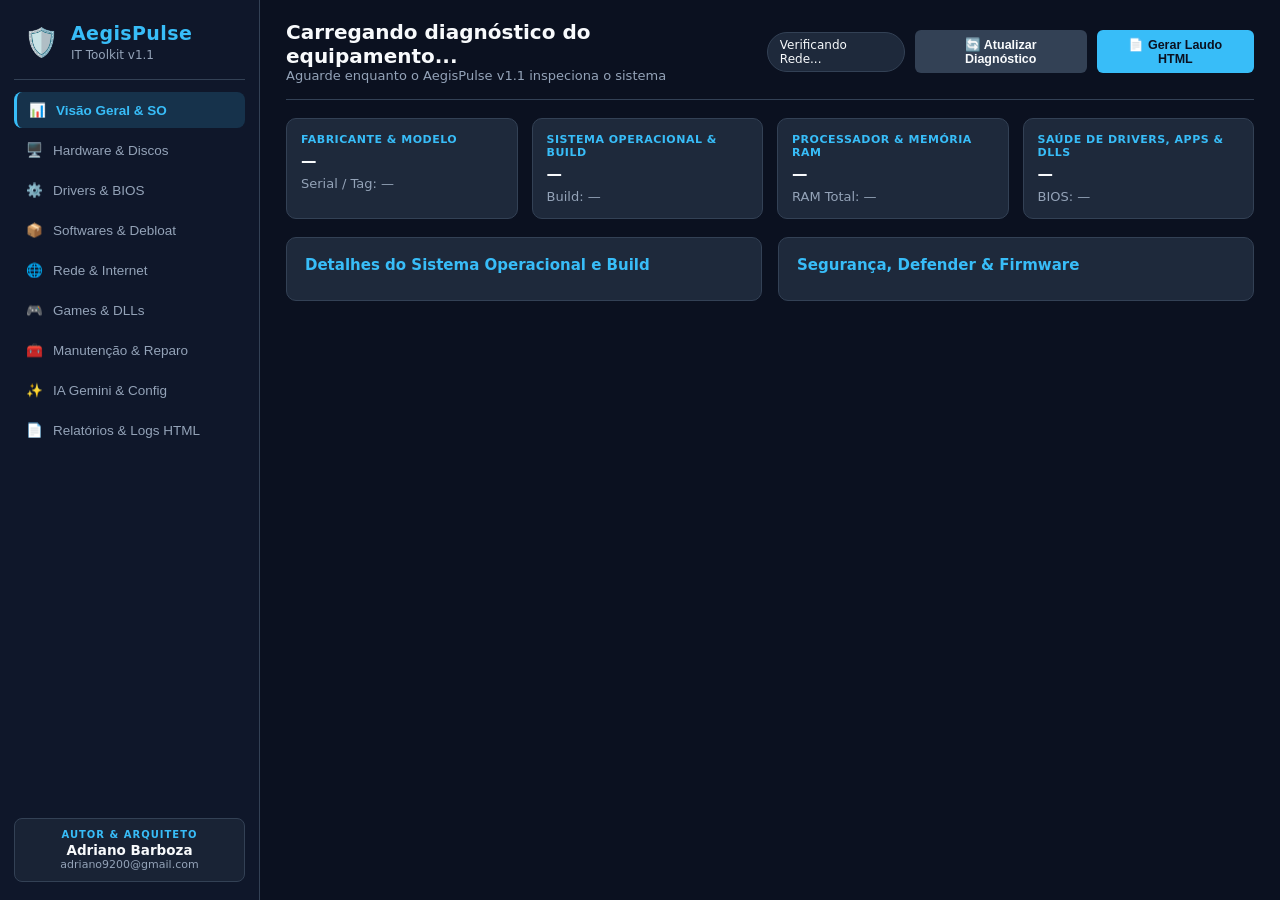
==== frontend/index.html @ 034c8990 "feat: lancamento v1.1.0 com modulos Rede/DNS/WiFi, Debloat/Uninstaller, Games/DLLs e tradutor JEDEC " ====
<!DOCTYPE html>
<!--
================================================================================
PROJETO: AegisPulse IT Toolkit — Diagnostic, Maintenance & AI Suite
ARQUIVO: frontend/index.html
AUTOR:   Adriano Barboza (adriano9200@gmail.com)
VERSÃO:  1.1.0
================================================================================
-->
<html lang="pt-BR">
<head>
    <meta charset="UTF-8">
    <meta name="viewport" content="width=device-width, initial-scale=1.0">
    <title>AegisPulse IT Toolkit v1.1 — Por Adriano Barboza</title>
    <link rel="stylesheet" href="styles.css">
</head>
<body>
    <!-- MODAL DE BLOQUEIO DO OPERADOR -->
    <div id="authModal" class="modal-overlay hidden">
        <div class="modal-card">
            <div class="modal-badge">ACESSO RESTRITO AO OPERADOR</div>
            <h2>AegisPulse IT Toolkit v1.1</h2>
            <p class="modal-sub">Desenvolvido por <strong>Adriano Barboza</strong></p>
            <p class="modal-desc">
                Este software é protegido contra uso não autorizado. Insira sua Chave/PIN de Operador para liberar o console de diagnóstico e manutenção.
            </p>
            <div class="input-group">
                <input type="password" id="pinInput" placeholder="Digite o PIN do Técnico (Padrão: admin123)" autocomplete="off">
                <button class="btn primary" id="btnUnlock">Desbloquear Console</button>
            </div>
            <p id="authError" class="error-text hidden">PIN incorreto. Acesso negado.</p>
        </div>
    </div>

    <div class="app-layout">
        <!-- BARRA LATERAL -->
        <aside class="sidebar">
            <div class="brand">
                <div class="brand-icon">🛡️</div>
                <div>
                    <h1>AegisPulse</h1>
                    <span>IT Toolkit v1.1</span>
                </div>
            </div>

            <nav class="nav-menu">
                <button class="nav-item active" data-tab="tab-dashboard">
                    <span>📊</span> Visão Geral & SO
                </button>
                <button class="nav-item" data-tab="tab-hardware">
                    <span>🖥️</span> Hardware & Discos
                </button>
                <button class="nav-item" data-tab="tab-drivers">
                    <span>⚙️</span> Drivers & BIOS
                </button>
                <button class="nav-item" data-tab="tab-software">
                    <span>📦</span> Softwares & Debloat
                </button>
                <button class="nav-item" data-tab="tab-network">
                    <span>🌐</span> Rede & Internet
                </button>
                <button class="nav-item" data-tab="tab-gaming">
                    <span>🎮</span> Games & DLLs
                </button>
                <button class="nav-item" data-tab="tab-maintenance">
                    <span>🧰</span> Manutenção & Reparo
                </button>
                <button class="nav-item" data-tab="tab-gemini">
                    <span>✨</span> IA Gemini & Config
                </button>
                <button class="nav-item" data-tab="tab-logs">
                    <span>📄</span> Relatórios & Logs HTML
                </button>
            </nav>

            <div class="author-box">
                <div class="author-label">AUTOR & ARQUITETO</div>
                <div class="author-name">Adriano Barboza</div>
                <div class="author-mail">adriano9200@gmail.com</div>
            </div>
        </aside>

        <!-- ÁREA PRINCIPAL -->
        <main class="main-content">
            <header class="topbar">
                <div>
                    <h2 id="machineTitle">Carregando diagnóstico do equipamento...</h2>
                    <p id="machineSubtitle" class="muted">Aguarde enquanto o AegisPulse v1.1 inspeciona o sistema</p>
                </div>
                <div class="topbar-actions">
                    <span id="netBadge" class="status-pill">Verificando Rede...</span>
                    <button class="btn secondary" id="btnRescan">🔄 Atualizar Diagnóstico</button>
                    <button class="btn primary" id="btnExportHtml">📄 Gerar Laudo HTML</button>
                </div>
            </header>

            <div id="statusToast" class="toast hidden"></div>

            <!-- ABA 1: VISÃO GERAL & SO -->
            <section id="tab-dashboard" class="tab-panel active">
                <div class="kpi-grid">
                    <div class="kpi-card">
                        <span class="kpi-label">FABRICANTE & MODELO</span>
                        <strong id="kpiModel">—</strong>
                        <small id="kpiSerial" class="muted">Serial / Tag: —</small>
                    </div>
                    <div class="kpi-card">
                        <span class="kpi-label">SISTEMA OPERACIONAL & BUILD</span>
                        <strong id="kpiOS">—</strong>
                        <small id="kpiBuild" class="muted">Build: —</small>
                    </div>
                    <div class="kpi-card">
                        <span class="kpi-label">PROCESSADOR & MEMÓRIA RAM</span>
                        <strong id="kpiCpu">—</strong>
                        <small id="kpiRam" class="muted">RAM Total: —</small>
                    </div>
                    <div class="kpi-card">
                        <span class="kpi-label">SAÚDE DE DRIVERS, APPS & DLLS</span>
                        <strong id="kpiAlerts">—</strong>
                        <small id="kpiBiosStatus" class="muted">BIOS: —</small>
                    </div>
                </div>

                <div class="two-col">
                    <div class="panel-card">
                        <h3>Detalhes do Sistema Operacional e Build</h3>
                        <div id="osDetailsList" class="kv-list"></div>
                    </div>
                    <div class="panel-card">
                        <h3>Segurança, Defender & Firmware</h3>
                        <div id="securityDetailsList" class="kv-list"></div>
                    </div>
                </div>
            </section>

            <!-- ABA 2: HARDWARE & DISCOS -->
            <section id="tab-hardware" class="tab-panel">
                <div class="two-col">
                    <div class="panel-card">
                        <h3>Placa-Mãe, Processador e Placa de Vídeo (GPU)</h3>
                        <div id="hwCoreList" class="kv-list"></div>
                    </div>
                    <div class="panel-card">
                        <h3>Módulos de Memória RAM Instalados (Decodificador JEDEC Ativo)</h3>
                        <table class="data-table">
                            <thead>
                                <tr><th>Slot</th><th>Fabricante Real</th><th>Part Number</th><th>Capacidade</th><th>Velocidade</th></tr>
                            </thead>
                            <tbody id="ramTableBody"></tbody>
                        </table>
                    </div>
                </div>

                <div class="panel-card" style="margin-top:16px;">
                    <h3>Unidades Físicas (SMART) e Partições Lógicas</h3>
                    <table class="data-table">
                        <thead>
                            <tr><th>Unidade / Modelo</th><th>Tipo / Interface</th><th>Capacidade</th><th>Livre</th><th>Uso / Saúde SMART</th></tr>
                        </thead>
                        <tbody id="diskTableBody"></tbody>
                    </table>
                </div>
            </section>

            <!-- ABA 3: DRIVERS & BIOS -->
            <section id="tab-drivers" class="tab-panel">
                <div class="panel-card" style="margin-bottom:16px;">
                    <div class="flex-between">
                        <div>
                            <h3>Diagnóstico de BIOS / UEFI e Atualização de Drivers</h3>
                            <p class="muted">Distingue drivers nativos do Windows (2006) de drivers antigos reais e lista atualizações do Windows Update em tabela.</p>
                        </div>
                        <div class="btn-row">
                            <a id="btnVendorSupport" href="#" target="_blank" class="btn secondary">🌐 Página Oficial do Fabricante (BIOS/Drivers)</a>
                            <button class="btn secondary" id="btnScanWuDrivers">🔍 Buscar Drivers no Windows Update</button>
                            <button class="btn primary" id="btnInstallWuDrivers">⚡ Instalar Drivers via Windows Update</button>
                        </div>
                    </div>
                    <div id="biosSummaryBox" class="kv-grid" style="margin-top:14px;"></div>
                    <div id="wuDriversResult" class="hidden" style="margin-top:14px;"></div>
                </div>

                <div class="panel-card">
                    <div class="flex-between" style="margin-bottom:12px;">
                        <h3>Inventário de Drivers Instalados</h3>
                        <input type="text" id="driverSearchInput" class="search-input" placeholder="Filtrar driver por nome, classe ou fabricante...">
                    </div>
                    <div class="table-scroll">
                        <table class="data-table">
                            <thead>
                                <tr><th>Dispositivo</th><th>Classe</th><th>Fabricante</th><th>Versão</th><th>Data</th><th>Status</th></tr>
                            </thead>
                            <tbody id="driversTableBody"></tbody>
                        </table>
                    </div>
                </div>
            </section>

            <!-- ABA 4: SOFTWARES, DESINSTALADOR & DEBLOAT -->
            <section id="tab-software" class="tab-panel">
                <div class="panel-card" style="margin-bottom:16px;">
                    <div class="flex-between">
                        <div>
                            <h3>1. Softwares Obsoletos Detectados (Integração Winget)</h3>
                            <p class="muted">Compare a versão instalada com a versão oficial mais recente e atualize em 1 clique.</p>
                        </div>
                        <button class="btn primary" id="btnUpgradeAllSw">🚀 Atualizar Todos os Obsoletos</button>
                    </div>
                    <table class="data-table" style="margin-top:12px;">
                        <thead>
                            <tr><th>Software</th><th>ID do Pacote</th><th>Versão Atual</th><th>Versão Nova</th><th>Ação</th></tr>
                        </thead>
                        <tbody id="outdatedSwTableBody"></tbody>
                    </table>
                </div>

                <div class="panel-card" style="margin-bottom:16px;">
                    <div class="flex-between">
                        <div>
                            <h3>2. Removedor Seguro de Bloatware (<span id="bloatwareCount">0</span> detectados)</h3>
                            <p class="muted">Apps pré-instalados do Windows (Cortana, Bing News, Solitaire, Feedback Hub, Clipchamp, etc.) que consomem recursos em segundo plano.</p>
                        </div>
                        <button class="btn danger" id="btnRemoveAllBloatware">🧹 Remover Todos os Bloatwares Detectados</button>
                    </div>
                    <table class="data-table" style="margin-top:12px;">
                        <thead>
                            <tr><th>Aplicativo Pré-Instalado (UWP)</th><th>Pacote Técnico</th><th>Descrição</th><th>Ação</th></tr>
                        </thead>
                        <tbody id="bloatwareTableBody"></tbody>
                    </table>
                </div>

                <div class="panel-card" style="margin-bottom:16px;">
                    <h3>3. Instalador Rápido — Kit Essencial Pós-Formatação (1-Clique)</h3>
                    <div id="catalogGrid" class="catalog-grid"></div>
                </div>

                <div class="panel-card">
                    <div class="flex-between" style="margin-bottom:12px;">
                        <h3>4. Inventário Completo & Desinstalador Universal (<span id="swTotalCount">0</span> programas)</h3>
                        <input type="text" id="swSearchInput" class="search-input" placeholder="Buscar programa para inspecionar ou desinstalar...">
                    </div>
                    <div class="table-scroll">
                        <table class="data-table">
                            <thead>
                                <tr><th>Nome do Programa</th><th>Versão</th><th>Fabricante</th><th>Instalação</th><th>Desinstalar</th></tr>
                            </thead>
                            <tbody id="installedSwTableBody"></tbody>
                        </table>
                    </div>
                </div>
            </section>

            <!-- ABA 5: REDE & INTERNET -->
            <section id="tab-network" class="tab-panel">
                <div class="two-col" style="margin-bottom:16px;">
                    <div class="panel-card">
                        <h3>Adaptadores de Rede Ativos (IP, MAC, Gateway e DNS)</h3>
                        <div id="netAdaptersBox"></div>
                    </div>
                    <div class="panel-card">
                        <h3>Teste de Latência (Ping) & Velocidade de Download</h3>
                        <table class="data-table">
                            <thead>
                                <tr><th>Destino</th><th>Host</th><th>Status</th><th>Latência Média</th></tr>
                            </thead>
                            <tbody id="netPingsBody"></tbody>
                        </table>
                        <div class="flex-between" style="margin-top:14px;">
                            <button class="btn primary" id="btnRunSpeedtest">🚀 Medir Velocidade de Download (Cloudflare CDN)</button>
                            <strong id="speedtestResultText" style="color:var(--accent);"></strong>
                        </div>
                    </div>
                </div>

                <div class="two-col">
                    <div class="panel-card">
                        <h3>Troca Rápida de DNS (1-Clique)</h3>
                        <p class="muted" style="margin-bottom:12px;">Aplique DNS rápidos e seguros nos adaptadores ativos e limpe o cache automaticamente.</p>
                        <div class="maint-grid">
                            <div class="maint-card">
                                <h4>⚡ Cloudflare DNS (1.1.1.1)</h4>
                                <p class="muted">Menor tempo de resposta para navegação e jogos online.</p>
                                <button class="btn primary" onclick="setDnsPreset('cloudflare')">Aplicar Cloudflare</button>
                            </div>
                            <div class="maint-card">
                                <h4>🌐 Google Public DNS (8.8.8.8)</h4>
                                <p class="muted">Alta estabilidade para escritórios e serviços corporativos.</p>
                                <button class="btn secondary" onclick="setDnsPreset('google')">Aplicar Google DNS</button>
                            </div>
                            <div class="maint-card">
                                <h4>🛡️ Cloudflare Security (1.1.1.2)</h4>
                                <p class="muted">Bloqueia domínios de Malware e Phishing automaticamente.</p>
                                <button class="btn secondary" onclick="setDnsPreset('cloudflare_security')">Aplicar DNS Seguro</button>
                            </div>
                            <div class="maint-card">
                                <h4>🔄 Restaurar DNS (DHCP)</h4>
                                <p class="muted">Volta para o DNS padrão fornecido pelo roteador/operadora.</p>
                                <button class="btn secondary" onclick="setDnsPreset('dhcp')">Restaurar Padrão</button>
                            </div>
                        </div>
                    </div>

                    <div class="panel-card">
                        <div class="flex-between" style="margin-bottom:10px;">
                            <div>
                                <h3>Recuperador de Senhas de Wi-Fi Salvas</h3>
                                <p class="muted">Exibe todas as redes Wi-Fi já conectadas neste Windows e suas senhas.</p>
                            </div>
                            <button class="btn primary" id="btnRecoverWifi">🔑 Revelar Senhas Wi-Fi</button>
                        </div>
                        <div class="table-scroll" style="max-height:240px;">
                            <table class="data-table">
                                <thead>
                                    <tr><th>Nome da Rede (SSID)</th><th>Senha Salva</th></tr>
                                </thead>
                                <tbody id="wifiPasswordsBody">
                                    <tr><td colspan="2">Clique em "Revelar Senhas Wi-Fi" para consultar os perfis WLAN do Windows.</td></tr>
                                </tbody>
                            </table>
                        </div>
                    </div>
                </div>
            </section>

            <!-- ABA 6: GAMES, RUNTIMES & DLLS -->
            <section id="tab-gaming" class="tab-panel">
                <div class="panel-card" style="margin-bottom:16px;">
                    <div class="flex-between">
                        <div>
                            <h3>Otimizador PC Gamer & Reparo Oficial de DLLs (<span id="missingDllsCount">0</span> DLLs ausentes)</h3>
                            <p class="muted">Audita DLLs em System32 (64-bit) e SysWOW64 (32-bit) e instala os pacotes oficiais Microsoft Visual C++ e DirectX sem riscos.</p>
                        </div>
                        <div class="btn-row">
                            <button class="btn primary" onclick="triggerGamingAction('repair_all_vc_directx')">🔧 Reparar Todas as DLLs (VC++ & DirectX Oficial)</button>
                            <button class="btn secondary" onclick="triggerGamingAction('ultimate_power')">⚡ Ativar Energia Desempenho Máximo</button>
                            <button class="btn secondary" onclick="triggerGamingAction('clean_shader_cache')">🧹 Limpar Cache de Shaders DirectX/GPU</button>
                        </div>
                    </div>
                </div>

                <div class="two-col">
                    <div class="panel-card">
                        <h3>Auditoria de DLLs Críticas (System32 & SysWOW64)</h3>
                        <table class="data-table">
                            <thead>
                                <tr><th>Arquivo DLL</th><th>Biblioteca</th><th>64-bit (System32)</th><th>32-bit (SysWOW64)</th><th>Ação</th></tr>
                            </thead>
                            <tbody id="dllAuditTableBody"></tbody>
                        </table>
                    </div>

                    <div class="panel-card">
                        <h3>Instalador Individual de Runtimes para Jogos (Winget)</h3>
                        <div id="gamingRuntimesGrid" class="catalog-grid"></div>
                    </div>
                </div>
            </section>

            <!-- ABA 7: MANUTENÇÃO & REPARO -->
            <section id="tab-maintenance" class="tab-panel">
                <div class="panel-card">
                    <h3>Execução de Rotinas Seguras de Manutenção e Reparo</h3>
                    <p class="muted" style="margin-bottom:16px;">
                        Todas as operações seguem o protocolo de segurança do IT Commander Supremo e atualizam o Log HTML automaticamente.
                    </p>
                    <div class="maint-grid">
                        <div class="maint-card">
                            <span class="badge ok">BAIXO RISCO</span>
                            <h4>Criar Ponto de Restauração</h4>
                            <p>Cria um ponto de restauração oficial no Windows antes de atualizar drivers ou alterar o sistema.</p>
                            <button class="btn secondary" onclick="triggerMaintenance('create_restore_point')">Criar Checkpoint</button>
                        </div>
                        <div class="maint-card">
                            <span class="badge ok">BAIXO RISCO</span>
                            <h4>Limpeza Segura de Temporários</h4>
                            <p>Remove arquivos órfãos em %TEMP% e Windows\Temp sem tocar em documentos ou senhas do cliente.</p>
                            <button class="btn primary" onclick="triggerMaintenance('clean_temp')">Executar Limpeza</button>
                        </div>
                        <div class="maint-card">
                            <span class="badge ok">BAIXO RISCO</span>
                            <h4>Verificar Integridade (DISM)</h4>
                            <p>Verifica se há corrupção na loja de componentes do Windows (DISM /CheckHealth).</p>
                            <button class="btn secondary" onclick="triggerMaintenance('check_system_health')">Verificar Imagem</button>
                        </div>
                        <div class="maint-card">
                            <span class="badge warn">RISCO MODERADO</span>
                            <h4>Reparo Completo de Rede e DNS</h4>
                            <p>Executa Flush DNS, Reset de catálogo Winsock e Reset da pilha TCP/IP para corrigir falhas de navegação.</p>
                            <button class="btn secondary" onclick="triggerMaintenance('reset_network')">Reparar Rede</button>
                        </div>
                    </div>
                    <pre id="maintOutputBox" class="terminal-box">Selecione uma rotina acima para visualizar o log de execução aqui...</pre>
                </div>
            </section>

            <!-- ABA 8: IA GEMINI & CONFIG -->
            <section id="tab-gemini" class="tab-panel">
                <div class="two-col">
                    <div class="panel-card">
                        <h3>Assistente Inteligente Google Gemini (Online)</h3>
                        <p class="muted" style="margin-bottom:12px;">
                            Quando conectado à internet, o Gemini analisa todo o diagnóstico desta máquina e gera um parecer N3 para você e uma explicação simples para o seu cliente.
                        </p>
                        <textarea id="geminiPromptInput" rows="3" placeholder="Opcional: faça uma pergunta específica sobre este computador (ou deixe em branco para gerar o Diagnóstico Completo + Laudo para o Cliente)..."></textarea>
                        <div style="margin-top:10px;">
                            <button class="btn primary" id="btnAskGemini">✨ Analisar Computador com Gemini AI</button>
                        </div>
                        <pre id="geminiOutputBox" class="terminal-box" style="min-height:240px;margin-top:14px;">Clique em "Analisar Computador com Gemini AI" para gerar o parecer inteligente...</pre>
                    </div>

                    <div class="panel-card">
                        <h3>Configurações do Operador & Segurança</h3>
                        <p class="muted" style="margin-bottom:12px;">
                            Suas chaves ficam salvas apenas no arquivo local <code>config.json</code> (ignorado pelo Git para nunca vazar no GitHub).
                        </p>
                        <label class="field-label">Google Gemini API Key</label>
                        <input type="password" id="cfgGeminiKey" class="full-input" placeholder="AIzaSy...">

                        <label class="field-label" style="margin-top:12px;">Alterar PIN/Senha de Operador (Adriano Barboza)</label>
                        <input type="password" id="cfgNewPin" class="full-input" placeholder="Nova senha de desbloqueio do Toolkit">

                        <button class="btn primary" id="btnSaveConfig" style="margin-top:16px;">💾 Salvar Configurações Locais</button>
                    </div>
                </div>
            </section>

            <!-- ABA 9: RELATÓRIOS & LOGS HTML -->
            <section id="tab-logs" class="tab-panel">
                <div class="panel-card">
                    <div class="flex-between">
                        <div>
                            <h3>Logs de Auditoria da Sessão & Exportação de Laudo HTML</h3>
                            <p class="muted">Atualizado automaticamente em tempo real a cada ação executada.</p>
                        </div>
                        <button class="btn primary" onclick="exportHtmlReport()">📄 Gerar e Abrir Relatório HTML Agora</button>
                    </div>
                    <table class="data-table" style="margin-top:14px;">
                        <thead>
                            <tr><th>Horário</th><th>Operação</th><th>Resumo Técnico</th></tr>
                        </thead>
                        <tbody id="sessionLogsTableBody"></tbody>
                    </table>
                </div>
            </section>
        </main>
    </div>

    <script src="app.js"></script>
</body>
</html>
---- frontend/styles.css ----
/*
================================================================================
PROJETO: AegisPulse IT Toolkit — Design System Dark Tech
ARQUIVO: frontend/styles.css
AUTOR:   Adriano Barboza (adriano9200@gmail.com)
VERSÃO:  1.1.0
================================================================================
*/

:root {
    --bg-main: #0b1120;
    --bg-sidebar: #0f172a;
    --bg-card: #1e293b;
    --bg-hover: #334155;
    --border: #334155;
    --text-primary: #f8fafc;
    --text-muted: #94a3b8;
    --accent: #38bdf8;
    --accent-hover: #0284c7;
    --success: #10b981;
    --warning: #f59e0b;
    --danger: #ef4444;
}

* {
    box-sizing: border-box;
    margin: 0;
    padding: 0;
}

body {
    font-family: 'Segoe UI', Inter, system-ui, -apple-system, sans-serif;
    background-color: var(--bg-main);
    color: var(--text-primary);
    height: 100vh;
    overflow: hidden;
}

.hidden { display: none !important; }
.muted { color: var(--text-muted); font-size: 13px; }

.app-layout {
    display: flex;
    height: 100vh;
}

/* SIDEBAR */
.sidebar {
    width: 260px;
    background: var(--bg-sidebar);
    border-right: 1px solid var(--border);
    display: flex;
    flex-direction: column;
    padding: 18px 14px;
}

.brand {
    display: flex;
    align-items: center;
    gap: 12px;
    padding: 4px 10px 16px;
    border-bottom: 1px solid var(--border);
    margin-bottom: 12px;
}

.brand-icon { font-size: 28px; }
.brand h1 { font-size: 19px; color: var(--accent); letter-spacing: 0.4px; }
.brand span { font-size: 12px; color: var(--text-muted); }

.nav-menu {
    display: flex;
    flex-direction: column;
    gap: 4px;
    flex: 1;
    overflow-y: auto;
}

.nav-item {
    background: transparent;
    border: none;
    color: var(--text-muted);
    text-align: left;
    padding: 10px 12px;
    border-radius: 8px;
    font-size: 13.5px;
    font-weight: 500;
    cursor: pointer;
    display: flex;
    align-items: center;
    gap: 10px;
    transition: all 0.15s ease;
}

.nav-item:hover {
    background: rgba(56, 189, 248, 0.08);
    color: var(--text-primary);
}

.nav-item.active {
    background: rgba(56, 189, 248, 0.16);
    color: var(--accent);
    font-weight: 600;
    border-left: 3px solid var(--accent);
}

.author-box {
    background: rgba(30, 41, 59, 0.7);
    border: 1px solid var(--border);
    border-radius: 8px;
    padding: 10px;
    text-align: center;
    margin-top: 8px;
}

.author-label { font-size: 10px; color: var(--accent); letter-spacing: 1px; font-weight: 700; }
.author-name { font-size: 13.5px; font-weight: 600; margin-top: 2px; }
.author-mail { font-size: 11px; color: var(--text-muted); }

/* MAIN AREA */
.main-content {
    flex: 1;
    display: flex;
    flex-direction: column;
    overflow-y: auto;
    padding: 20px 26px;
}

.topbar {
    display: flex;
    justify-content: space-between;
    align-items: center;
    padding-bottom: 16px;
    border-bottom: 1px solid var(--border);
    margin-bottom: 18px;
}

.topbar h2 { font-size: 20px; font-weight: 600; }
.topbar-actions { display: flex; align-items: center; gap: 10px; }

.status-pill {
    font-size: 12px;
    padding: 5px 12px;
    border-radius: 999px;
    background: var(--bg-card);
    border: 1px solid var(--border);
}
.status-pill.online { color: #34d399; border-color: rgba(16, 185, 129, 0.4); }
.status-pill.offline { color: #fbbf24; border-color: rgba(245, 158, 11, 0.4); }

/* CARDS & GRIDS */
.tab-panel { display: none; }
.tab-panel.active { display: block; }

.kpi-grid {
    display: grid;
    grid-template-columns: repeat(4, 1fr);
    gap: 14px;
    margin-bottom: 18px;
}

.kpi-card {
    background: var(--bg-card);
    border: 1px solid var(--border);
    border-radius: 10px;
    padding: 14px;
    display: flex;
    flex-direction: column;
    gap: 5px;
}

.kpi-label { font-size: 11px; color: var(--accent); font-weight: 700; letter-spacing: 0.5px; }
.kpi-card strong { font-size: 15.5px; line-height: 1.3; }

.two-col { display: grid; grid-template-columns: 1fr 1fr; gap: 16px; }

.panel-card {
    background: var(--bg-card);
    border: 1px solid var(--border);
    border-radius: 10px;
    padding: 18px;
}

.panel-card h3 { font-size: 15px; color: var(--accent); margin-bottom: 8px; }

.kv-list { display: flex; flex-direction: column; gap: 8px; font-size: 13.5px; }
.kv-row {
    display: flex;
    justify-content: space-between;
    padding: 6px 0;
    border-bottom: 1px solid rgba(51, 65, 85, 0.5);
}

.kv-grid { display: grid; grid-template-columns: repeat(4, 1fr); gap: 12px; }

/* TABLES */
.table-scroll { max-height: 380px; overflow-y: auto; }
.data-table { width: 100%; border-collapse: collapse; font-size: 13px; }
.data-table th, .data-table td {
    text-align: left;
    padding: 8px 10px;
    border-bottom: 1px solid var(--border);
}
.data-table th {
    color: var(--text-muted);
    background: rgba(15, 23, 42, 0.85);
    position: sticky;
    top: 0;
}

.badge {
    padding: 3px 8px;
    border-radius: 99px;
    font-size: 11px;
    font-weight: 600;
}
.badge.ok { background: rgba(16, 185, 129, 0.2); color: #34d399; }
.badge.warn { background: rgba(245, 158, 11, 0.2); color: #fbbf24; }
.badge.err { background: rgba(239, 68, 68, 0.2); color: #f87171; }

/* BUTTONS & INPUTS */
.btn {
    border: none;
    padding: 7px 13px;
    border-radius: 6px;
    font-size: 12.5px;
    font-weight: 600;
    cursor: pointer;
    text-decoration: none;
    display: inline-flex;
    align-items: center;
    gap: 6px;
}
.btn.primary { background: var(--accent); color: #0b1120; }
.btn.primary:hover { background: #7dd3fc; }
.btn.secondary { background: #334155; color: var(--text-primary); }
.btn.secondary:hover { background: #475569; }
.btn.danger { background: rgba(239, 68, 68, 0.2); color: #f87171; border: 1px solid rgba(239, 68, 68, 0.4); }
.btn.danger:hover { background: rgba(239, 68, 68, 0.35); color: #fff; }

.btn-row { display: flex; gap: 8px; flex-wrap: wrap; }
.flex-between { display: flex; justify-content: space-between; align-items: center; gap: 12px; flex-wrap: wrap; }

.search-input, .full-input, textarea {
    background: #0f172a;
    border: 1px solid var(--border);
    color: var(--text-primary);
    padding: 8px 12px;
    border-radius: 6px;
    font-size: 13px;
}
.search-input { width: 300px; }
.full-input, textarea { width: 100%; }
.field-label { display: block; font-size: 12px; color: var(--text-muted); margin-bottom: 4px; }

/* CATALOG & MAINTENANCE */
.catalog-grid, .maint-grid {
    display: grid;
    grid-template-columns: repeat(auto-fill, minmax(220px, 1fr));
    gap: 12px;
    margin-top: 10px;
}
.catalog-item, .maint-card {
    background: rgba(15, 23, 42, 0.65);
    border: 1px solid var(--border);
    border-radius: 8px;
    padding: 13px;
    display: flex;
    flex-direction: column;
    justify-content: space-between;
    gap: 8px;
}

.terminal-box {
    background: #090d16;
    border: 1px solid var(--border);
    border-radius: 8px;
    padding: 14px;
    font-family: Consolas, monospace;
    font-size: 12.5px;
    color: #cbd5e1;
    white-space: pre-wrap;
    margin-top: 14px;
    max-height: 300px;
    overflow-y: auto;
}

.toast {
    background: rgba(56, 189, 248, 0.15);
    border: 1px solid var(--accent);
    color: var(--text-primary);
    padding: 10px 16px;
    border-radius: 8px;
    margin-bottom: 14px;
    font-size: 13.5px;
}

/* MODAL */
.modal-overlay {
    position: fixed;
    inset: 0;
    background: rgba(9, 13, 22, 0.92);
    display: flex;
    align-items: center;
    justify-content: center;
    z-index: 9999;
}
.modal-card {
    background: var(--bg-card);
    border: 1px solid var(--accent);
    border-radius: 12px;
    padding: 28px;
    width: 440px;
    text-align: center;
}
.modal-badge {
    display: inline-block;
    background: rgba(56, 189, 248, 0.15);
    color: var(--accent);
    font-size: 11px;
    font-weight: 700;
    padding: 4px 10px;
    border-radius: 99px;
    margin-bottom: 10px;
}
.modal-sub { color: var(--accent); font-size: 13px; margin-bottom: 12px; }
.modal-desc { color: var(--text-muted); font-size: 13px; margin-bottom: 18px; line-height: 1.5; }
.input-group { display: flex; gap: 8px; }
.input-group input {
    flex: 1;
    background: #0f172a;
    border: 1px solid var(--border);
    color: #fff;
    padding: 10px;
    border-radius: 6px;
}
.error-text { color: var(--danger); font-size: 12px; margin-top: 10px; }
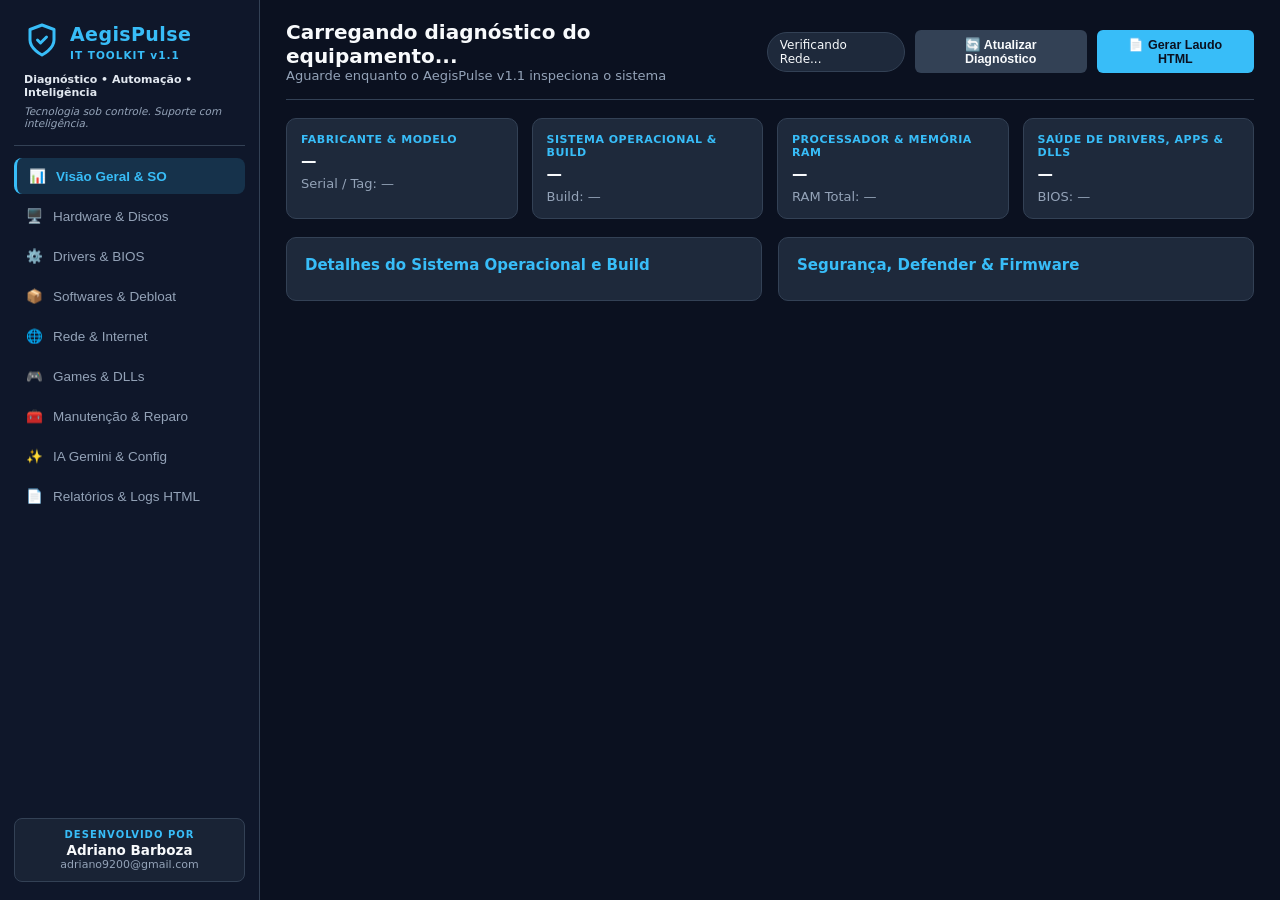
==== commit 736db84d: "feat: lancamento AegisPulse v1.1.2 com Rede/DNS/WiFi, Debloat, Games/DLLs, nova identidade visual e " ====
--- a/frontend/index.html
+++ b/frontend/index.html
@@ -18,11 +18,12 @@
     <!-- MODAL DE BLOQUEIO DO OPERADOR -->
     <div id="authModal" class="modal-overlay hidden">
         <div class="modal-card">
-            <div class="modal-badge">ACESSO RESTRITO AO OPERADOR</div>
-            <h2>AegisPulse IT Toolkit v1.1</h2>
-            <p class="modal-sub">Desenvolvido por <strong>Adriano Barboza</strong></p>
+            <div style="margin-bottom:10px;"><svg width="36" height="36" viewBox="0 0 24 24" fill="none" stroke="#38bdf8" stroke-width="2" stroke-linecap="round" stroke-linejoin="round"><path d="M12 22s8-4 8-10V5l-8-3-8 3v7c0 6 8 10 8 10z"/><path d="m9 12 2 2 4-4"/></svg></div>
+            <div class="modal-badge">DIAGNÓSTICO • AUTOMAÇÃO • INTELIGÊNCIA</div>
+            <h2>AegisPulse IT Toolkit</h2>
+            <p class="modal-sub"><strong>Tecnologia sob controle. Suporte com inteligência.</strong><br>Desenvolvido por Adriano Barboza</p>
             <p class="modal-desc">
-                Este software é protegido contra uso não autorizado. Insira sua Chave/PIN de Operador para liberar o console de diagnóstico e manutenção.
+                Acesso restrito ao operador autorizado. Insira seu PIN de Técnico para liberar o console.
             </p>
             <div class="input-group">
                 <input type="password" id="pinInput" placeholder="Digite o PIN do Técnico (Padrão: admin123)" autocomplete="off">
@@ -35,12 +36,16 @@
     <div class="app-layout">
         <!-- BARRA LATERAL -->
         <aside class="sidebar">
-            <div class="brand">
-                <div class="brand-icon">🛡️</div>
-                <div>
-                    <h1>AegisPulse</h1>
-                    <span>IT Toolkit v1.1</span>
-                </div>
+            <div class="brand" style="flex-direction:column;align-items:flex-start;gap:6px;">
+                <div style="display:flex;align-items:center;gap:10px;">
+                    <div class="brand-icon"><svg width="36" height="36" viewBox="0 0 24 24" fill="none" stroke="#38bdf8" stroke-width="2" stroke-linecap="round" stroke-linejoin="round"><path d="M12 22s8-4 8-10V5l-8-3-8 3v7c0 6 8 10 8 10z"/><path d="m9 12 2 2 4-4"/></svg></div>
+                    <div>
+                        <h1 style="line-height:1.1;">AegisPulse</h1>
+                        <span style="color:#38bdf8;font-weight:700;letter-spacing:1px;font-size:10.5px;">IT TOOLKIT v1.1</span>
+                    </div>
+                </div>
+                <div style="font-size:11px;color:#e2e8f0;font-weight:600;margin-top:2px;">Diagnóstico • Automação • Inteligência</div>
+                <div style="font-size:10.5px;color:#94a3b8;font-style:italic;">Tecnologia sob controle. Suporte com inteligência.</div>
             </div>
 
             <nav class="nav-menu">
@@ -74,7 +79,7 @@
             </nav>
 
             <div class="author-box">
-                <div class="author-label">AUTOR & ARQUITETO</div>
+                <div class="author-label">DESENVOLVIDO POR</div>
                 <div class="author-name">Adriano Barboza</div>
                 <div class="author-mail">adriano9200@gmail.com</div>
             </div>
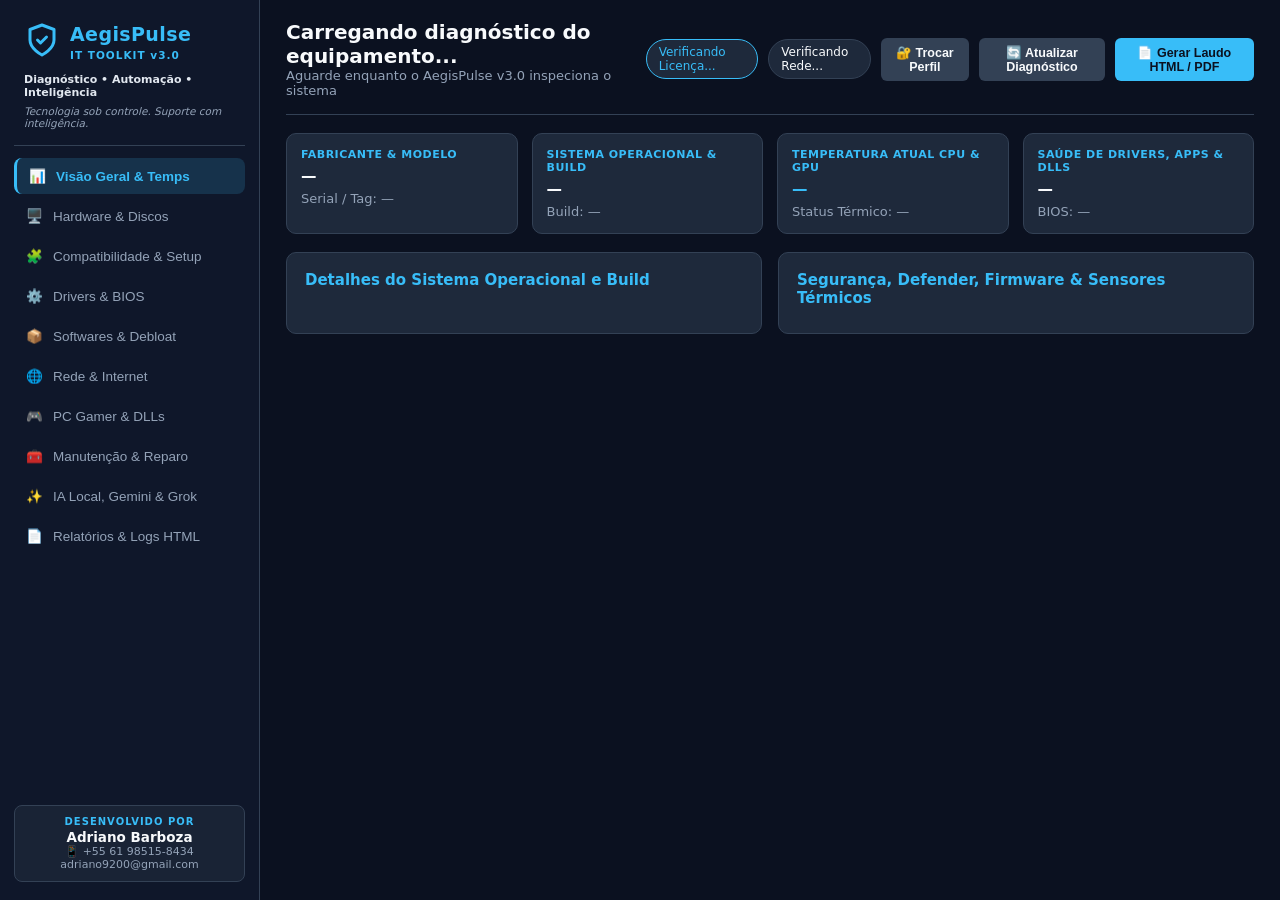
==== commit 67046473: "feat: lancamento AegisPulse v3.0.0 com CRM SQLite, Precos Justos, Temperaturas CPU/GPU, Compatibilid" ====
--- a/frontend/index.html
+++ b/frontend/index.html
@@ -3,33 +3,65 @@
 ================================================================================
 PROJETO: AegisPulse IT Toolkit — Diagnostic, Maintenance & AI Suite
 ARQUIVO: frontend/index.html
-AUTOR:   Adriano Barboza (adriano9200@gmail.com)
-VERSÃO:  1.1.0
+AUTOR:   Adriano Barboza (adriano9200@gmail.com | WhatsApp: +55 61 98515-8434)
+VERSÃO:  3.0.0 (Enterprise Commercial, CRM SQLite, Temperaturas & Compatibilidade)
 ================================================================================
 -->
 <html lang="pt-BR">
 <head>
     <meta charset="UTF-8">
     <meta name="viewport" content="width=device-width, initial-scale=1.0">
-    <title>AegisPulse IT Toolkit v1.1 — Por Adriano Barboza</title>
+    <title>AegisPulse IT Toolkit v3.0 — Por Adriano Barboza</title>
     <link rel="stylesheet" href="styles.css">
 </head>
 <body>
-    <!-- MODAL DE BLOQUEIO DO OPERADOR -->
+    <!-- MODAL COMERCIAL DE 3 NÍVEIS: TRIAL (4 ANÁLISES + IA LOCAL), ASSINANTE PRO (GEMINI/GROK) E ADM MASTER -->
     <div id="authModal" class="modal-overlay hidden">
-        <div class="modal-card">
-            <div style="margin-bottom:10px;"><svg width="36" height="36" viewBox="0 0 24 24" fill="none" stroke="#38bdf8" stroke-width="2" stroke-linecap="round" stroke-linejoin="round"><path d="M12 22s8-4 8-10V5l-8-3-8 3v7c0 6 8 10 8 10z"/><path d="m9 12 2 2 4-4"/></svg></div>
-            <div class="modal-badge">DIAGNÓSTICO • AUTOMAÇÃO • INTELIGÊNCIA</div>
-            <h2>AegisPulse IT Toolkit</h2>
-            <p class="modal-sub"><strong>Tecnologia sob controle. Suporte com inteligência.</strong><br>Desenvolvido por Adriano Barboza</p>
-            <p class="modal-desc">
-                Acesso restrito ao operador autorizado. Insira seu PIN de Técnico para liberar o console.
-            </p>
-            <div class="input-group">
-                <input type="password" id="pinInput" placeholder="Digite o PIN do Técnico (Padrão: admin123)" autocomplete="off">
-                <button class="btn primary" id="btnUnlock">Desbloquear Console</button>
+        <div class="modal-card" style="width:550px;text-align:left;">
+            <div style="text-align:center;margin-bottom:14px;">
+                <svg width="42" height="42" viewBox="0 0 24 24" fill="none" stroke="#38bdf8" stroke-width="2" stroke-linecap="round" stroke-linejoin="round"><path d="M12 22s8-4 8-10V5l-8-3-8 3v7c0 6 8 10 8 10z"/><path d="m9 12 2 2 4-4"/></svg>
+                <div class="modal-badge" style="margin-top:6px;">DIAGNÓSTICO • AUTOMAÇÃO • INTELIGÊNCIA</div>
+                <h2 style="margin-top:4px;">AegisPulse IT Toolkit v3.0</h2>
+                <p class="modal-sub"><strong>Tecnologia sob controle. Suporte com inteligência.</strong><br>Desenvolvido por Adriano Barboza • WhatsApp: <strong>+55 61 98515-8434</strong></p>
             </div>
-            <p id="authError" class="error-text hidden">PIN incorreto. Acesso negado.</p>
+
+            <!-- 1. MODO TRIAL (4 ANÁLISES GRATUITAS + IA LOCAL) -->
+            <div class="maint-card" style="margin-bottom:12px;border-color:rgba(56,189,248,0.4);">
+                <div class="flex-between">
+                    <div>
+                        <h4 style="color:#38bdf8;">⏳ 1. Modo Trial Gratuito (4 Análises + IA Local N3)</h4>
+                        <p class="muted" id="trialModalStatusText">Experimente até 4 diagnósticos completos com IA Local N3 gratuitamente.</p>
+                    </div>
+                    <button class="btn primary" id="btnStartTrial">🚀 Entrar no Modo Trial</button>
+                </div>
+            </div>
+
+            <!-- 2. MODO USUÁRIO ASSINANTE PRO -->
+            <div class="maint-card" style="margin-bottom:12px;border-color:rgba(16,185,129,0.4);">
+                <div class="flex-between">
+                    <div>
+                        <h4 style="color:#10b981;">⭐ 2. Acesso Assinante PRO (Ilimitado + IA Gemini & Grok)</h4>
+                        <p class="muted">Libera análises ilimitadas, laudos PDF e IA em nuvem (Google Gemini & Grok):</p>
+                    </div>
+                    <a href="https://wa.me/5561985158434?text=Ol%C3%A1%20Adriano%20Barboza!%20Quero%20adquirir%20uma%20Assinatura%20PRO%20do%20AegisPulse%20IT%20Toolkit!" target="_blank" class="btn secondary" style="border:1px solid #10b981;color:#34d399;">📲 Assinar via WhatsApp</a>
+                </div>
+                <div class="input-group" style="margin-top:8px;">
+                    <input type="text" id="subKeyInput" placeholder="Cole sua chave: AEGIS-PRO-AAAAMMDD-CLIENTE-ASSINATURA" autocomplete="off">
+                    <button class="btn primary" id="btnLoginSubscriber" style="background:#10b981;color:#fff;">Ativar Chave PRO</button>
+                </div>
+            </div>
+
+            <!-- 3. MODO ADMINISTRADOR MASTER (ADRIANO BARBOZA) -->
+            <div class="maint-card">
+                <h4 style="color:#f59e0b;">👑 3. Acesso Exclusivo ADM Master (Adriano Barboza)</h4>
+                <p class="muted">Libera CRM SQLite de Clientes, Tabela de Preços Justos, Orçamento Exclusivo e Keygen:</p>
+                <div class="input-group" style="margin-top:6px;">
+                    <input type="password" id="pinInput" placeholder="Digite sua Senha Master de Administrador" autocomplete="off">
+                    <button class="btn secondary" id="btnUnlock">Entrar como ADM</button>
+                </div>
+            </div>
+
+            <p id="authError" class="error-text hidden" style="text-align:center;font-weight:600;margin-top:12px;"></p>
         </div>
     </div>
 
@@ -38,10 +70,12 @@
         <aside class="sidebar">
             <div class="brand" style="flex-direction:column;align-items:flex-start;gap:6px;">
                 <div style="display:flex;align-items:center;gap:10px;">
-                    <div class="brand-icon"><svg width="36" height="36" viewBox="0 0 24 24" fill="none" stroke="#38bdf8" stroke-width="2" stroke-linecap="round" stroke-linejoin="round"><path d="M12 22s8-4 8-10V5l-8-3-8 3v7c0 6 8 10 8 10z"/><path d="m9 12 2 2 4-4"/></svg></div>
+                    <div class="brand-icon">
+                        <svg width="36" height="36" viewBox="0 0 24 24" fill="none" stroke="#38bdf8" stroke-width="2" stroke-linecap="round" stroke-linejoin="round"><path d="M12 22s8-4 8-10V5l-8-3-8 3v7c0 6 8 10 8 10z"/><path d="m9 12 2 2 4-4"/></svg>
+                    </div>
                     <div>
                         <h1 style="line-height:1.1;">AegisPulse</h1>
-                        <span style="color:#38bdf8;font-weight:700;letter-spacing:1px;font-size:10.5px;">IT TOOLKIT v1.1</span>
+                        <span style="color:#38bdf8;font-weight:700;letter-spacing:1px;font-size:10.5px;">IT TOOLKIT v3.0</span>
                     </div>
                 </div>
                 <div style="font-size:11px;color:#e2e8f0;font-weight:600;margin-top:2px;">Diagnóstico • Automação • Inteligência</div>
@@ -50,11 +84,14 @@
 
             <nav class="nav-menu">
                 <button class="nav-item active" data-tab="tab-dashboard">
-                    <span>📊</span> Visão Geral & SO
+                    <span>📊</span> Visão Geral & Temps
                 </button>
                 <button class="nav-item" data-tab="tab-hardware">
                     <span>🖥️</span> Hardware & Discos
                 </button>
+                <button class="nav-item" data-tab="tab-compatibility">
+                    <span>🧩</span> Compatibilidade & Setup
+                </button>
                 <button class="nav-item" data-tab="tab-drivers">
                     <span>⚙️</span> Drivers & BIOS
                 </button>
@@ -65,22 +102,31 @@
                     <span>🌐</span> Rede & Internet
                 </button>
                 <button class="nav-item" data-tab="tab-gaming">
-                    <span>🎮</span> Games & DLLs
+                    <span>🎮</span> PC Gamer & DLLs
                 </button>
                 <button class="nav-item" data-tab="tab-maintenance">
                     <span>🧰</span> Manutenção & Reparo
                 </button>
                 <button class="nav-item" data-tab="tab-gemini">
-                    <span>✨</span> IA Gemini & Config
+                    <span>✨</span> IA Local, Gemini & Grok
                 </button>
                 <button class="nav-item" data-tab="tab-logs">
                     <span>📄</span> Relatórios & Logs HTML
+                </button>
+
+                <!-- ABAS EXCLUSIVAS DO ADMINISTRADOR MASTER (OCULTAS PARA TRIAL E ASSINANTES COMUNS) -->
+                <button class="nav-item hidden" id="navCrmTab" data-tab="tab-crm" style="border:1px solid rgba(16,185,129,0.4);color:#34d399;margin-top:4px;">
+                    <span>💰</span> ADM: Clientes & Preços
+                </button>
+                <button class="nav-item hidden" id="navAdminTab" data-tab="tab-admin" style="border:1px solid rgba(245,158,11,0.4);color:#fbbf24;">
+                    <span>👑</span> ADM: Licenças & Keygen
                 </button>
             </nav>
 
             <div class="author-box">
                 <div class="author-label">DESENVOLVIDO POR</div>
                 <div class="author-name">Adriano Barboza</div>
+                <div class="author-mail">📱 +55 61 98515-8434</div>
                 <div class="author-mail">adriano9200@gmail.com</div>
             </div>
         </aside>
@@ -90,18 +136,21 @@
             <header class="topbar">
                 <div>
                     <h2 id="machineTitle">Carregando diagnóstico do equipamento...</h2>
-                    <p id="machineSubtitle" class="muted">Aguarde enquanto o AegisPulse v1.1 inspeciona o sistema</p>
+                    <p id="machineSubtitle" class="muted">Aguarde enquanto o AegisPulse v3.0 inspeciona o sistema</p>
                 </div>
                 <div class="topbar-actions">
+                    <span id="licenseBadge" class="status-pill" style="border-color:#38bdf8;color:#38bdf8;">Verificando Licença...</span>
+                    <a href="https://wa.me/5561985158434?text=Ol%C3%A1%20Adriano%20Barboza!%20Quero%20assinar%20o%20AegisPulse%20PRO!" target="_blank" id="btnTopSubscribeWa" class="btn secondary hidden" style="border:1px solid #10b981;color:#34d399;">📲 Assinar PRO (WhatsApp)</a>
                     <span id="netBadge" class="status-pill">Verificando Rede...</span>
+                    <button class="btn secondary" id="btnSwitchAccount">🔐 Trocar Perfil</button>
                     <button class="btn secondary" id="btnRescan">🔄 Atualizar Diagnóstico</button>
-                    <button class="btn primary" id="btnExportHtml">📄 Gerar Laudo HTML</button>
+                    <button class="btn primary" id="btnExportHtml">📄 Gerar Laudo HTML / PDF</button>
                 </div>
             </header>
 
             <div id="statusToast" class="toast hidden"></div>
 
-            <!-- ABA 1: VISÃO GERAL & SO -->
+            <!-- ABA 1: VISÃO GERAL, SO & TEMPERATURAS -->
             <section id="tab-dashboard" class="tab-panel active">
                 <div class="kpi-grid">
                     <div class="kpi-card">
@@ -115,9 +164,9 @@
                         <small id="kpiBuild" class="muted">Build: —</small>
                     </div>
                     <div class="kpi-card">
-                        <span class="kpi-label">PROCESSADOR & MEMÓRIA RAM</span>
-                        <strong id="kpiCpu">—</strong>
-                        <small id="kpiRam" class="muted">RAM Total: —</small>
+                        <span class="kpi-label">TEMPERATURA ATUAL CPU & GPU</span>
+                        <strong id="kpiTemps" style="color:#38bdf8;">—</strong>
+                        <small id="kpiTempStatus" class="muted">Status Térmico: —</small>
                     </div>
                     <div class="kpi-card">
                         <span class="kpi-label">SAÚDE DE DRIVERS, APPS & DLLS</span>
@@ -132,17 +181,17 @@
                         <div id="osDetailsList" class="kv-list"></div>
                     </div>
                     <div class="panel-card">
-                        <h3>Segurança, Defender & Firmware</h3>
+                        <h3>Segurança, Defender, Firmware & Sensores Térmicos</h3>
                         <div id="securityDetailsList" class="kv-list"></div>
                     </div>
                 </div>
             </section>
 
-            <!-- ABA 2: HARDWARE & DISCOS -->
+            <!-- ABA 2: HARDWARE, TEMPERATURAS & DISCOS -->
             <section id="tab-hardware" class="tab-panel">
                 <div class="two-col">
                     <div class="panel-card">
-                        <h3>Placa-Mãe, Processador e Placa de Vídeo (GPU)</h3>
+                        <h3>Placa-Mãe, CPU, GPUs & Temperaturas em Tempo Real (°C)</h3>
                         <div id="hwCoreList" class="kv-list"></div>
                     </div>
                     <div class="panel-card">
@@ -167,7 +216,37 @@
                 </div>
             </section>
 
-            <!-- ABA 3: DRIVERS & BIOS -->
+            <!-- ABA 3 (NOVA): COMPATIBILIDADE DE HARDWARE & UPGRADES DO SETUP -->
+            <section id="tab-compatibility" class="tab-panel">
+                <div class="panel-card" style="margin-bottom:16px;border-left:4px solid #38bdf8;">
+                    <h3>🧩 Matriz Completa de Compatibilidade de Hardware & Upgrades (De Acordo com Todo o Setup)</h3>
+                    <p class="muted">Análise cruzada entre Placa-Mãe, Socket da CPU, Geração de Memória RAM, Barramentos NVMe/SATA, Placa de Vídeo, Fonte Recomendada (PSU) e Windows 11.</p>
+                </div>
+
+                <div class="two-col" style="margin-bottom:16px;">
+                    <div class="panel-card">
+                        <h3>1. Processador (CPU) & Placa-Mãe</h3>
+                        <div id="compatCpuBox" class="kv-list"></div>
+                    </div>
+                    <div class="panel-card">
+                        <h3>2. Memória RAM & Expansão Compatível</h3>
+                        <div id="compatRamBox" class="kv-list"></div>
+                    </div>
+                </div>
+
+                <div class="two-col">
+                    <div class="panel-card">
+                        <h3>3. Placa de Vídeo (PCIe x16) & Fonte Recomendada (PSU)</h3>
+                        <div id="compatGpuBox" class="kv-list"></div>
+                    </div>
+                    <div class="panel-card">
+                        <h3>4. Armazenamento (M.2 NVMe / SATA) & Conformidade Windows 11</h3>
+                        <div id="compatStorageOsBox" class="kv-list"></div>
+                    </div>
+                </div>
+            </section>
+
+            <!-- ABA 4: DRIVERS & BIOS -->
             <section id="tab-drivers" class="tab-panel">
                 <div class="panel-card" style="margin-bottom:16px;">
                     <div class="flex-between">
@@ -201,7 +280,7 @@
                 </div>
             </section>
 
-            <!-- ABA 4: SOFTWARES, DESINSTALADOR & DEBLOAT -->
+            <!-- ABA 5: SOFTWARES, DESINSTALADOR & DEBLOAT -->
             <section id="tab-software" class="tab-panel">
                 <div class="panel-card" style="margin-bottom:16px;">
                     <div class="flex-between">
@@ -256,7 +335,7 @@
                 </div>
             </section>
 
-            <!-- ABA 5: REDE & INTERNET -->
+            <!-- ABA 6: REDE & INTERNET -->
             <section id="tab-network" class="tab-panel">
                 <div class="two-col" style="margin-bottom:16px;">
                     <div class="panel-card">
@@ -281,7 +360,6 @@
                 <div class="two-col">
                     <div class="panel-card">
                         <h3>Troca Rápida de DNS (1-Clique)</h3>
-                        <p class="muted" style="margin-bottom:12px;">Aplique DNS rápidos e seguros nos adaptadores ativos e limpe o cache automaticamente.</p>
                         <div class="maint-grid">
                             <div class="maint-card">
                                 <h4>⚡ Cloudflare DNS (1.1.1.1)</h4>
@@ -328,25 +406,59 @@
                 </div>
             </section>
 
-            <!-- ABA 6: GAMES, RUNTIMES & DLLS -->
+            <!-- ABA 7: PC GAMER, TEMPERATURAS, RUNTIMES & DLLS -->
             <section id="tab-gaming" class="tab-panel">
-                <div class="panel-card" style="margin-bottom:16px;">
+                <div class="panel-card" style="margin-bottom:16px;border-left:4px solid #10b981;">
                     <div class="flex-between">
                         <div>
-                            <h3>Otimizador PC Gamer & Reparo Oficial de DLLs (<span id="missingDllsCount">0</span> DLLs ausentes)</h3>
-                            <p class="muted">Audita DLLs em System32 (64-bit) e SysWOW64 (32-bit) e instala os pacotes oficiais Microsoft Visual C++ e DirectX sem riscos.</p>
+                            <h3>🎮 Análise Completa PC Gamer — GPU Dedicada, Temperaturas (°C), CPU, Memória Dual-Channel & Gargalos</h3>
+                            <p class="muted">Avaliação automática de engenharia de hardware para jogos, sensores térmicos, tecnologias suportadas e equilíbrio de componentes.</p>
                         </div>
                         <div class="btn-row">
-                            <button class="btn primary" onclick="triggerGamingAction('repair_all_vc_directx')">🔧 Reparar Todas as DLLs (VC++ & DirectX Oficial)</button>
+                            <button class="btn primary" onclick="triggerGamingAction('repair_all_vc_directx')">🔧 Reparar Todas as DLLs (VC++ & DirectX)</button>
                             <button class="btn secondary" onclick="triggerGamingAction('ultimate_power')">⚡ Ativar Energia Desempenho Máximo</button>
                             <button class="btn secondary" onclick="triggerGamingAction('clean_shader_cache')">🧹 Limpar Cache de Shaders DirectX/GPU</button>
                         </div>
                     </div>
+
+                    <div class="kpi-grid" style="margin-top:14px;">
+                        <div class="kpi-card">
+                            <span class="kpi-label">CLASSIFICAÇÃO GAMER (TIER)</span>
+                            <strong id="gamerTierText" style="color:#34d399;">—</strong>
+                            <small id="gamerResText" class="muted">Resolução Alvo: —</small>
+                        </div>
+                        <div class="kpi-card">
+                            <span class="kpi-label">GPU DEDICADA & TEMPERATURA</span>
+                            <strong id="gamerGpuName">—</strong>
+                            <small id="gamerGpuVram" class="muted">VRAM & Temp: —</small>
+                        </div>
+                        <div class="kpi-card">
+                            <span class="kpi-label">CPU GAMER & TEMPERATURA</span>
+                            <strong id="gamerCpuName">—</strong>
+                            <small id="gamerCpuCores" class="muted">Núcleos & Temp: —</small>
+                        </div>
+                        <div class="kpi-card">
+                            <span class="kpi-label">MEMÓRIA RAM & DUAL-CHANNEL</span>
+                            <strong id="gamerRamTotal">—</strong>
+                            <small id="gamerRamChannel" class="muted">Arquitetura: —</small>
+                        </div>
+                    </div>
+
+                    <div class="two-col" style="margin-top:10px;">
+                        <div class="maint-card">
+                            <h4>🚀 Tecnologias Gráficas & Vídeo Secundário (iGPU)</h4>
+                            <div id="gamerTechList" class="kv-list"></div>
+                        </div>
+                        <div class="maint-card">
+                            <h4>⚠️ Diagnóstico de Gargalos (Bottlenecks) & Alertas de SSD Gamer</h4>
+                            <ul id="gamerBottleneckList" style="padding-left:18px;font-size:13px;line-height:1.6;color:#e2e8f0;"></ul>
+                        </div>
+                    </div>
                 </div>
 
                 <div class="two-col">
                     <div class="panel-card">
-                        <h3>Auditoria de DLLs Críticas (System32 & SysWOW64)</h3>
+                        <h3>Auditoria de DLLs Críticas (<span id="missingDllsCount">0</span> ausentes em System32 / SysWOW64)</h3>
                         <table class="data-table">
                             <thead>
                                 <tr><th>Arquivo DLL</th><th>Biblioteca</th><th>64-bit (System32)</th><th>32-bit (SysWOW64)</th><th>Ação</th></tr>
@@ -362,13 +474,10 @@
                 </div>
             </section>
 
-            <!-- ABA 7: MANUTENÇÃO & REPARO -->
+            <!-- ABA 8: MANUTENÇÃO & REPARO -->
             <section id="tab-maintenance" class="tab-panel">
                 <div class="panel-card">
                     <h3>Execução de Rotinas Seguras de Manutenção e Reparo</h3>
-                    <p class="muted" style="margin-bottom:16px;">
-                        Todas as operações seguem o protocolo de segurança do IT Commander Supremo e atualizam o Log HTML automaticamente.
-                    </p>
                     <div class="maint-grid">
                         <div class="maint-card">
                             <span class="badge ok">BAIXO RISCO</span>
@@ -399,46 +508,58 @@
                 </div>
             </section>
 
-            <!-- ABA 8: IA GEMINI & CONFIG -->
+            <!-- ABA 9: IA LOCAL (TRIAL & PRO), GEMINI & GROK (ASSINANTES PRO) -->
             <section id="tab-gemini" class="tab-panel">
                 <div class="two-col">
                     <div class="panel-card">
-                        <h3>Assistente Inteligente Google Gemini (Online)</h3>
-                        <p class="muted" style="margin-bottom:12px;">
-                            Quando conectado à internet, o Gemini analisa todo o diagnóstico desta máquina e gera um parecer N3 para você e uma explicação simples para o seu cliente.
+                        <h3>Central de Inteligência Artificial — IA Local N3, Google Gemini & xAI Grok</h3>
+                        <p class="muted" style="margin-bottom:10px;">
+                            A <strong>🧠 IA Local N3</strong> é liberada para todos (inclusive Modo Trial). Os motores em nuvem <strong>✨ Google Gemini</strong> e <strong>🚀 xAI Grok / Groq</strong> são exclusivos para Assinantes PRO e ADM.
                         </p>
-                        <textarea id="geminiPromptInput" rows="3" placeholder="Opcional: faça uma pergunta específica sobre este computador (ou deixe em branco para gerar o Diagnóstico Completo + Laudo para o Cliente)..."></textarea>
-                        <div style="margin-top:10px;">
-                            <button class="btn primary" id="btnAskGemini">✨ Analisar Computador com Gemini AI</button>
-                        </div>
-                        <pre id="geminiOutputBox" class="terminal-box" style="min-height:240px;margin-top:14px;">Clique em "Analisar Computador com Gemini AI" para gerar o parecer inteligente...</pre>
-                    </div>
-
-                    <div class="panel-card">
-                        <h3>Configurações do Operador & Segurança</h3>
+
+                        <label class="field-label">Escolha o Motor de Inteligência Artificial</label>
+                        <select id="aiProviderSelect" class="full-input" style="margin-bottom:10px;">
+                            <option value="local">🧠 IA Local AegisPulse N3 (Instantânea & Gratuita — Liberada para Trial e PRO)</option>
+                            <option value="gemini">✨ Google Gemini 3.x Cloud AI (Exclusivo Assinante PRO & ADM)</option>
+                            <option value="grok">🚀 xAI Grok / Groq Cloud AI (Exclusivo Assinante PRO & ADM)</option>
+                        </select>
+
+                        <textarea id="geminiPromptInput" rows="3" placeholder="Opcional: faça uma pergunta específica sobre este computador (ou deixe em branco para gerar o Diagnóstico Completo + Parecer para o Cliente)..."></textarea>
+                        <div class="btn-row" style="margin-top:10px;">
+                            <button class="btn primary" id="btnAskGemini">✨ Gerar Diagnóstico com IA Selecionada</button>
+                            <a href="https://wa.me/5561985158434?text=Ol%C3%A1%20Adriano%20Barboza!%20Quero%20assinar%20o%20AegisPulse%20PRO%20para%20liberar%20o%20Gemini%20e%20Grok!" target="_blank" class="btn secondary" style="border:1px solid #10b981;color:#34d399;">📲 Assinar PRO no WhatsApp (+55 61 98515-8434)</a>
+                        </div>
+                        <pre id="geminiOutputBox" class="terminal-box" style="min-height:240px;margin-top:14px;">Selecione o motor de IA acima e clique em "Gerar Diagnóstico com IA Selecionada"...</pre>
+                    </div>
+
+                    <div class="panel-card">
+                        <h3>Configurações de Chaves de IA & Segurança Local</h3>
                         <p class="muted" style="margin-bottom:12px;">
                             Suas chaves ficam salvas apenas no arquivo local <code>config.json</code> (ignorado pelo Git para nunca vazar no GitHub).
                         </p>
-                        <label class="field-label">Google Gemini API Key</label>
-                        <input type="password" id="cfgGeminiKey" class="full-input" placeholder="AIzaSy...">
-
-                        <label class="field-label" style="margin-top:12px;">Alterar PIN/Senha de Operador (Adriano Barboza)</label>
-                        <input type="password" id="cfgNewPin" class="full-input" placeholder="Nova senha de desbloqueio do Toolkit">
+                        <label class="field-label">Chave Google Gemini API (Para Modo Assinante PRO / ADM)</label>
+                        <input type="password" id="cfgGeminiKey" class="full-input" placeholder="AIzaSy... ou AQ....">
+
+                        <label class="field-label" style="margin-top:12px;">Chave xAI Grok ou GroqCloud API (Para Modo Assinante PRO / ADM)</label>
+                        <input type="password" id="cfgGrokKey" class="full-input" placeholder="xai-... ou gsk_...">
+
+                        <label class="field-label" style="margin-top:12px;">Alterar Senha Master de Administrador (Exclusivo Adriano Barboza)</label>
+                        <input type="password" id="cfgNewPin" class="full-input" placeholder="Nova senha Master do ADM">
 
                         <button class="btn primary" id="btnSaveConfig" style="margin-top:16px;">💾 Salvar Configurações Locais</button>
                     </div>
                 </div>
             </section>
 
-            <!-- ABA 9: RELATÓRIOS & LOGS HTML -->
+            <!-- ABA 10: RELATÓRIOS & LOGS HTML -->
             <section id="tab-logs" class="tab-panel">
                 <div class="panel-card">
                     <div class="flex-between">
                         <div>
-                            <h3>Logs de Auditoria da Sessão & Exportação de Laudo HTML</h3>
-                            <p class="muted">Atualizado automaticamente em tempo real a cada ação executada.</p>
-                        </div>
-                        <button class="btn primary" onclick="exportHtmlReport()">📄 Gerar e Abrir Relatório HTML Agora</button>
+                            <h3>Logs de Auditoria da Sessão & Exportação de Laudo HTML / PDF Executivo</h3>
+                            <p class="muted">Inclui Temperaturas de CPU/GPU, Matriz de Compatibilidade, Seção PC Gamer e Parecer da IA.</p>
+                        </div>
+                        <button class="btn primary" onclick="exportHtmlReport()">📄 Gerar e Abrir Relatório HTML / PDF Agora</button>
                     </div>
                     <table class="data-table" style="margin-top:14px;">
                         <thead>
@@ -448,6 +569,127 @@
                     </table>
                 </div>
             </section>
+
+            <!-- ABA 11 (EXCLUSIVA ADM): CRM SQLITE DE CLIENTES, PREÇOS JUSTOS & RELATÓRIO EXCLUSIVO PARA ENVIAR AO CLIENTE -->
+            <section id="tab-crm" class="tab-panel">
+                <div class="panel-card" style="border-left:4px solid #10b981;margin-bottom:16px;">
+                    <h3>💰 Painel Comercial ADM — Tabela de Preços Justos (Sem Abuso), CRM SQLite & Relatório Exclusivo do Cliente</h3>
+                    <p class="muted">
+                        Cadastre o cliente no banco de dados local <strong>SQLite</strong> (<code>data/aegispulse_admin.db</code>), marque os serviços necessários com valores justos de mercado e gere um <strong>Orçamento & Relatório Exclusivo em PDF / WhatsApp</strong> para enviar ao cliente!
+                    </p>
+                </div>
+
+                <div class="two-col" style="margin-bottom:16px;">
+                    <!-- CADASTRO DO CLIENTE E EMISSÃO DO LAUDO/ORÇAMENTO -->
+                    <div class="panel-card">
+                        <h3>1. Dados do Cliente & Emissão de Relatório Exclusivo</h3>
+                        <label class="field-label">Nome Completo / Empresa do Cliente *</label>
+                        <input type="text" id="crmClientName" class="full-input" placeholder="Ex: Carlos Eduardo / Escritório Contábil Alfa">
+
+                        <div class="two-col" style="margin-top:10px;">
+                            <div>
+                                <label class="field-label">WhatsApp do Cliente (com DDD) *</label>
+                                <input type="text" id="crmClientWhatsapp" class="full-input" placeholder="Ex: 61 99999-8888">
+                            </div>
+                            <div>
+                                <label class="field-label">Telefone Alternativo</label>
+                                <input type="text" id="crmClientPhone" class="full-input" placeholder="Opcional">
+                            </div>
+                        </div>
+
+                        <div class="two-col" style="margin-top:10px;">
+                            <div>
+                                <label class="field-label">E-mail do Cliente</label>
+                                <input type="text" id="crmClientEmail" class="full-input" placeholder="Opcional">
+                            </div>
+                            <div>
+                                <label class="field-label">Desconto Especial (R$)</label>
+                                <input type="number" id="crmDiscountBrl" class="full-input" value="0" min="0" step="10">
+                            </div>
+                        </div>
+
+                        <label class="field-label" style="margin-top:10px;">Observações e Recomendações para o Cliente</label>
+                        <textarea id="crmClientNotes" rows="3" placeholder="Ex: Equipamento inspecionado. Recomendada limpeza de temporários, otimização gamer e revisão do SSD de jogos..."></textarea>
+
+                        <div class="btn-row" style="margin-top:14px;">
+                            <button class="btn primary" id="btnSaveCrmAndReport" style="background:#10b981;color:#fff;">💾 Salvar no SQLite & Gerar Relatório Exclusivo do Cliente</button>
+                        </div>
+                    </div>
+
+                    <!-- TABELA DE PREÇOS MÉDIOS JUSTOS DE MERCADO (SEM ABUSO) -->
+                    <div class="panel-card">
+                        <h3>2. Tabela de Preços Médios Justos de Mercado (Marque para Orçar)</h3>
+                        <p class="muted" style="margin-bottom:8px;">Valores médios justos e éticos para suporte técnico profissional:</p>
+                        <div class="table-scroll" style="max-height:310px;">
+                            <table class="data-table">
+                                <thead>
+                                    <tr><th>Incluir</th><th>Serviço Técnico</th><th>Faixa Mercado</th><th>Preço Justo</th></tr>
+                                </thead>
+                                <tbody id="fairPricingTableBody"></tbody>
+                            </table>
+                        </div>
+                    </div>
+                </div>
+
+                <!-- BANCO DE DADOS SQLITE DE CLIENTES ATENDIDOS -->
+                <div class="panel-card">
+                    <div class="flex-between" style="margin-bottom:12px;">
+                        <h3>3. Clientes Cadastrados no Banco SQLite Local (Nome, Telefone, WhatsApp & Histórico)</h3>
+                        <input type="text" id="crmSearchInput" class="search-input" placeholder="Buscar cliente por nome, WhatsApp ou PC...">
+                    </div>
+                    <div class="table-scroll" style="max-height:280px;">
+                        <table class="data-table">
+                            <thead>
+                                <tr><th>ID</th><th>Data</th><th>Cliente</th><th>WhatsApp / Tel</th><th>Equipamento</th><th>Total Orçado</th><th>Ações</th></tr>
+                            </thead>
+                            <tbody id="crmClientsTableBody"></tbody>
+                        </table>
+                    </div>
+                </div>
+            </section>
+
+            <!-- ABA 12 (EXCLUSIVA ADM): GERADOR DE ASSINATURAS COMERCIAIS KEYGEN -->
+            <section id="tab-admin" class="tab-panel">
+                <div class="panel-card" style="border-left:4px solid #f59e0b;margin-bottom:16px;">
+                    <h3>👑 Painel Exclusivo do Administrador Master — Adriano Barboza (+55 61 98515-8434)</h3>
+                    <p class="muted">
+                        Utilize o Gerador Criptográfico (Keygen HMAC-SHA256) abaixo para emitir Chaves de Assinatura PRO quando um cliente comprar com você pelo WhatsApp.
+                    </p>
+                </div>
+
+                <div class="two-col">
+                    <div class="panel-card">
+                        <h3>🔑 Gerador Oficial de Chaves de Assinatura PRO (Keygen Comercial)</h3>
+                        <label class="field-label">Nome ou Empresa do Comprador</label>
+                        <input type="text" id="admClientName" class="full-input" placeholder="Ex: Oficina Tech Silva / Joao Gamer">
+
+                        <label class="field-label" style="margin-top:12px;">Plano de Assinatura (Validade da Chave)</label>
+                        <select id="admPlanDays" class="full-input">
+                            <option value="30">Plano Mensal — 30 Dias de Acesso PRO</option>
+                            <option value="90">Plano Trimestral — 90 Dias de Acesso PRO</option>
+                            <option value="180">Plano Semestral — 180 Dias de Acesso PRO</option>
+                            <option value="365" selected>Plano Anual — 365 Dias de Acesso PRO</option>
+                            <option value="3650">Licença Vitalícia VIP — 10 Anos (3650 Dias)</option>
+                        </select>
+
+                        <button class="btn primary" id="btnGenerateKey" style="margin-top:16px;background:#f59e0b;color:#0b1120;">🔑 Gerar Chave de Assinatura PRO</button>
+
+                        <pre id="admGeneratedKeyBox" class="terminal-box" style="margin-top:14px;min-height:110px;">Preencha o nome do cliente e clique em "Gerar Chave de Assinatura PRO"...</pre>
+                    </div>
+
+                    <div class="panel-card">
+                        <h3>⚙️ Controle do Modo Trial & Auditoria de Licenciamento Local</h3>
+                        <div class="kv-list" style="margin-bottom:16px;">
+                            <div class="kv-row"><span class="muted">Perfil Logado Agora</span><strong id="admCurrentRoleText">👑 Administrador Master</strong></div>
+                            <div class="kv-row"><span class="muted">Análises Trial Usadas nesta Máquina</span><strong id="admTrialCounterText">0 de 4</strong></div>
+                            <div class="kv-row"><span class="muted">Chave PRO Ativada nesta Máquina</span><code id="admActiveKeyText">Nenhuma</code></div>
+                            <div class="kv-row"><span class="muted">WhatsApp Oficial de Vendas</span><strong>+55 61 98515-8434</strong></div>
+                        </div>
+
+                        <button class="btn secondary" id="btnResetTrialCounter">🔄 Zerar Contador Trial desta Máquina (Voltar para 0/4)</button>
+                    </div>
+                </div>
+            </section>
         </main>
     </div>
 
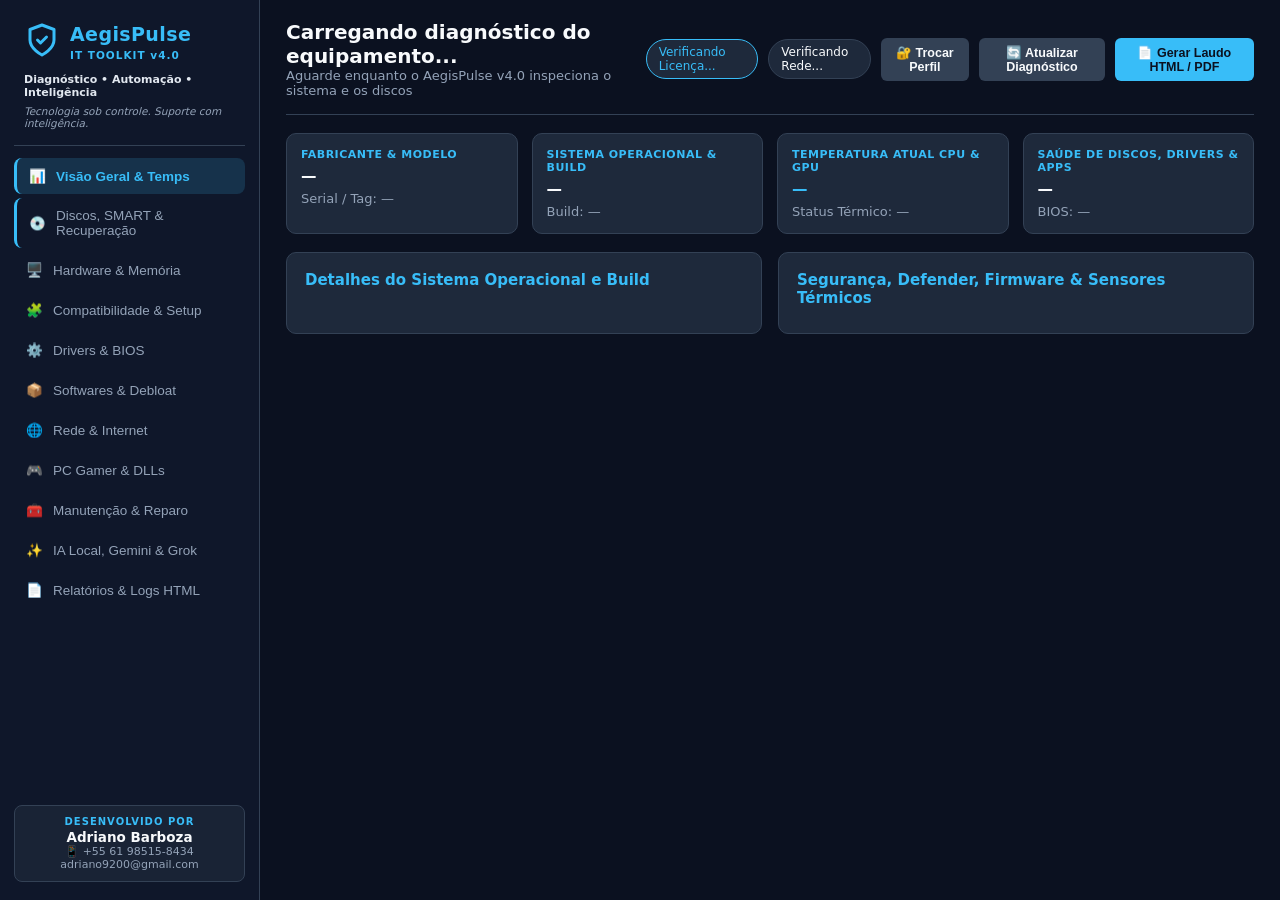
==== commit c2b9ca74: "feat(storage): lancamento AegisPulse v4.0.0 com modulo forense de discos, SMART profundo, vida util " ====
--- a/frontend/index.html
+++ b/frontend/index.html
@@ -1,17 +1,17 @@
 <!DOCTYPE html>
 <!--
 ================================================================================
-PROJETO: AegisPulse IT Toolkit — Diagnostic, Maintenance & AI Suite
+PROJETO: AegisPulse IT Toolkit — Diagnostic, Maintenance, Storage Forensics & AI
 ARQUIVO: frontend/index.html
 AUTOR:   Adriano Barboza (adriano9200@gmail.com | WhatsApp: +55 61 98515-8434)
-VERSÃO:  3.0.0 (Enterprise Commercial, CRM SQLite, Temperaturas & Compatibilidade)
+VERSÃO:  4.0.0 (Storage Forensics, SMART, Lifespan, Assisted Recovery, CRM & Multi-IA)
 ================================================================================
 -->
 <html lang="pt-BR">
 <head>
     <meta charset="UTF-8">
     <meta name="viewport" content="width=device-width, initial-scale=1.0">
-    <title>AegisPulse IT Toolkit v3.0 — Por Adriano Barboza</title>
+    <title>AegisPulse IT Toolkit v4.0 — Por Adriano Barboza</title>
     <link rel="stylesheet" href="styles.css">
 </head>
 <body>
@@ -21,7 +21,7 @@
             <div style="text-align:center;margin-bottom:14px;">
                 <svg width="42" height="42" viewBox="0 0 24 24" fill="none" stroke="#38bdf8" stroke-width="2" stroke-linecap="round" stroke-linejoin="round"><path d="M12 22s8-4 8-10V5l-8-3-8 3v7c0 6 8 10 8 10z"/><path d="m9 12 2 2 4-4"/></svg>
                 <div class="modal-badge" style="margin-top:6px;">DIAGNÓSTICO • AUTOMAÇÃO • INTELIGÊNCIA</div>
-                <h2 style="margin-top:4px;">AegisPulse IT Toolkit v3.0</h2>
+                <h2 style="margin-top:4px;">AegisPulse IT Toolkit v4.0</h2>
                 <p class="modal-sub"><strong>Tecnologia sob controle. Suporte com inteligência.</strong><br>Desenvolvido por Adriano Barboza • WhatsApp: <strong>+55 61 98515-8434</strong></p>
             </div>
 
@@ -75,7 +75,7 @@
                     </div>
                     <div>
                         <h1 style="line-height:1.1;">AegisPulse</h1>
-                        <span style="color:#38bdf8;font-weight:700;letter-spacing:1px;font-size:10.5px;">IT TOOLKIT v3.0</span>
+                        <span style="color:#38bdf8;font-weight:700;letter-spacing:1px;font-size:10.5px;">IT TOOLKIT v4.0</span>
                     </div>
                 </div>
                 <div style="font-size:11px;color:#e2e8f0;font-weight:600;margin-top:2px;">Diagnóstico • Automação • Inteligência</div>
@@ -86,8 +86,11 @@
                 <button class="nav-item active" data-tab="tab-dashboard">
                     <span>📊</span> Visão Geral & Temps
                 </button>
+                <button class="nav-item" data-tab="tab-storage" style="border-left:3px solid #38bdf8;">
+                    <span>💿</span> Discos, SMART & Recuperação
+                </button>
                 <button class="nav-item" data-tab="tab-hardware">
-                    <span>🖥️</span> Hardware & Discos
+                    <span>🖥️</span> Hardware & Memória
                 </button>
                 <button class="nav-item" data-tab="tab-compatibility">
                     <span>🧩</span> Compatibilidade & Setup
@@ -136,7 +139,7 @@
             <header class="topbar">
                 <div>
                     <h2 id="machineTitle">Carregando diagnóstico do equipamento...</h2>
-                    <p id="machineSubtitle" class="muted">Aguarde enquanto o AegisPulse v3.0 inspeciona o sistema</p>
+                    <p id="machineSubtitle" class="muted">Aguarde enquanto o AegisPulse v4.0 inspeciona o sistema e os discos</p>
                 </div>
                 <div class="topbar-actions">
                     <span id="licenseBadge" class="status-pill" style="border-color:#38bdf8;color:#38bdf8;">Verificando Licença...</span>
@@ -169,7 +172,7 @@
                         <small id="kpiTempStatus" class="muted">Status Térmico: —</small>
                     </div>
                     <div class="kpi-card">
-                        <span class="kpi-label">SAÚDE DE DRIVERS, APPS & DLLS</span>
+                        <span class="kpi-label">SAÚDE DE DISCOS, DRIVERS & APPS</span>
                         <strong id="kpiAlerts">—</strong>
                         <small id="kpiBiosStatus" class="muted">BIOS: —</small>
                     </div>
@@ -187,7 +190,236 @@
                 </div>
             </section>
 
-            <!-- ABA 2: HARDWARE, TEMPERATURAS & DISCOS -->
+            <!-- ABA NOVA COMPLETA v4.0: DISCOS, SMART, VIDA ÚTIL, TESTES & RECUPERAÇÃO ASSISTIDA (10 SEÇÕES) -->
+            <section id="tab-storage" class="tab-panel">
+                <!-- CABEÇALHO E SELETOR DE DISCO ATIVO -->
+                <div class="panel-card" style="margin-bottom:16px;border-left:4px solid #38bdf8;">
+                    <div class="flex-between">
+                        <div>
+                            <h3>💿 Central Profissional de Diagnóstico, Saúde SMART, Vida Útil & Recuperação de Armazenamento (v4.0)</h3>
+                            <p class="muted">Suporte a HDDs Mecânicos, SSDs SATA, SSDs NVMe, Pendrives USB e Unidades Externas — Com proteção não-destrutiva e persistência SQLite.</p>
+                        </div>
+                        <div class="btn-row">
+                            <select id="storageDeviceSelect" class="full-input" style="min-width:290px;"></select>
+                            <select id="storageImportanceSelect" class="full-input" style="width:190px;" title="Importância dos Dados">
+                                <option value="alta" selected>Dados: Alta Importância</option>
+                                <option value="critica_missao">Dados: Missão Crítica</option>
+                                <option value="media">Dados: Importância Moderada</option>
+                                <option value="baixa">Dados: Substituíveis</option>
+                            </select>
+                            <button class="btn primary" id="btnRefreshStorage">🔄 Re-escanear Discos & SMART</button>
+                        </div>
+                    </div>
+                </div>
+
+                <!-- 1. INVENTÁRIO AVANÇADO DE DISPOSITIVOS DE ARMAZENAMENTO -->
+                <div class="panel-card" style="margin-bottom:16px;">
+                    <h3>1. Inventário Avançado de Dispositivos de Armazenamento (Bytes, GB/TB Decimal vs GiB/TiB Binário)</h3>
+                    <div class="table-scroll">
+                        <table class="data-table">
+                            <thead>
+                                <tr>
+                                    <th>Disco #</th>
+                                    <th>Marca / Modelo</th>
+                                    <th>Série / Firmware</th>
+                                    <th>Mídia / Interface / Protocolo</th>
+                                    <th>Capacidade (Decimal vs Binária)</th>
+                                    <th>Estilo / Unidades</th>
+                                    <th>Estado / Risco</th>
+                                </tr>
+                            </thead>
+                            <tbody id="storageInventoryTableBody"></tbody>
+                        </table>
+                    </div>
+                </div>
+
+                <!-- 2. DETALHES DO DISPOSITIVO & CLASSIFICAÇÃO DE RISCO E SEGURANÇA -->
+                <div class="two-col" style="margin-bottom:16px;">
+                    <div class="panel-card">
+                        <h3>2. Detalhes Técnicos do Dispositivo & Controlador</h3>
+                        <div id="storageDeviceDetailsBox" class="kv-list"></div>
+                        <div id="storageAdapterLimitsBox" style="margin-top:10px;"></div>
+                    </div>
+                    <div class="panel-card" id="storageRiskCard" style="border-left:4px solid #10b981;">
+                        <h3>8. Classificação de Risco, Segurança & Plano de Ação Ordenado</h3>
+                        <div id="storageRiskSummaryBox" class="kv-list"></div>
+                        <div style="margin-top:10px;">
+                            <strong style="color:#38bdf8;font-size:13px;">Plano de Ação Ordenado por Menor Risco aos Dados:</strong>
+                            <ul id="storageOrderedPlanList" style="padding-left:18px;margin-top:6px;font-size:13px;line-height:1.55;"></ul>
+                        </div>
+                    </div>
+                </div>
+
+                <!-- 3. SAÚDE SMART PROFUNDA & 4. ESTIMATIVA DE VIDA ÚTIL E DESGASTE -->
+                <div class="two-col" style="margin-bottom:16px;">
+                    <div class="panel-card">
+                        <h3>4. Estimativa de Vida Útil, TBW, Horas Ligadas (POH) & Desgaste</h3>
+                        <div id="storageLifespanBox" class="kv-list"></div>
+                        <div id="storageForecastDisclaimer" class="maint-card" style="margin-top:10px;font-size:12.5px;border-color:rgba(56,189,248,0.35);"></div>
+                    </div>
+                    <div class="panel-card">
+                        <h3>5. Monitoramento Histórico Persistente (SQLite) & Tendências</h3>
+                        <div id="storageDegradationAlertsBox" style="margin-bottom:8px;"></div>
+                        <div id="storageHistoryChartBox" style="background:#0f172a;border:1px solid #334155;border-radius:8px;padding:10px;min-height:125px;"></div>
+                        <div class="table-scroll" style="max-height:150px;margin-top:8px;">
+                            <table class="data-table">
+                                <thead>
+                                    <tr><th>Data Coleta</th><th>Temp</th><th>POH (h)</th><th>Gravações</th><th>Desgaste</th><th>Realoc./Pend.</th><th>Score</th></tr>
+                                </thead>
+                                <tbody id="storageHistoryTableBody"></tbody>
+                            </table>
+                        </div>
+                    </div>
+                </div>
+
+                <!-- TABELA PROFUNDA DE ATRIBUTOS SMART (HDD / SATA SSD / NVMe) -->
+                <div class="panel-card" style="margin-bottom:16px;">
+                    <div class="flex-between">
+                        <div>
+                            <h3>3. Diagnóstico SMART Profundo — Atributos Brutos, Normalizados, Limiares & Significado Técnico</h3>
+                            <p class="muted">Distingue atributos de HDDs, SSDs SATA e SSDs NVMe sem inventar métricas ocultas pela controladora.</p>
+                        </div>
+                        <span id="smartSupportBadge" class="badge ok">SMART Ativo</span>
+                    </div>
+                    <div class="table-scroll" style="max-height:320px;margin-top:10px;">
+                        <table class="data-table">
+                            <thead>
+                                <tr>
+                                    <th>ID</th>
+                                    <th>Atributo SMART / NVMe</th>
+                                    <th>Atual / Pior / Limiar</th>
+                                    <th>Valor Bruto (Hex / Int)</th>
+                                    <th>Valor Interpretado</th>
+                                    <th>Gravidade</th>
+                                    <th>Significado Técnico & Notas do Fabricante</th>
+                                </tr>
+                            </thead>
+                            <tbody id="storageSmartTableBody"></tbody>
+                        </table>
+                    </div>
+                </div>
+
+                <!-- 6. TESTES DE INTEGRIDADE E DESEMPENHO -->
+                <div class="panel-card" style="margin-bottom:16px;border-left:4px solid #10b981;">
+                    <div class="flex-between">
+                        <div>
+                            <h3>6. Testes Reais e Controlados de Integridade, Throughput (MB/s), Latência (ms) & Superfície</h3>
+                            <p class="muted">Por padrão, todos os testes são 100% somente-leitura (não-destrutivos). O teste de escrita exige confirmação explícita.</p>
+                        </div>
+                        <div class="btn-row">
+                            <button class="btn primary" onclick="runStorageTest('quick_health')">⚡ Verificação Rápida</button>
+                            <button class="btn secondary" onclick="runStorageTest('read_benchmark')">🚀 Benchmark de Leitura (Sequencial/Blocos)</button>
+                            <button class="btn secondary" onclick="runStorageTest('surface_scan')">🔍 Varredura de Superfície</button>
+                            <button class="btn secondary" onclick="runStorageTest('smart_short')">🩺 Autoteste SMART Curto</button>
+                            <button class="btn secondary" onclick="runStorageTest('smart_extended')">🛡️ Autoteste SMART Estendido</button>
+                            <button class="btn danger" onclick="runStorageWriteTestPrompt()">⚠️ Teste de Escrita (Confirmar)</button>
+                        </div>
+                    </div>
+                    <div id="storageTestProgressBox" class="maint-card" style="margin-top:12px;">
+                        Selecione um dos testes acima para medir velocidade (MB/s), tempo de resposta (ms), IOPS, blocos lentos (&gt;150ms) e erros de leitura...
+                    </div>
+                </div>
+
+                <!-- 7. DIAGNÓSTICO ESPECIALIZADO DE ERROS & 8. PARTIÇÕES E SISTEMAS DE ARQUIVOS -->
+                <div class="two-col" style="margin-bottom:16px;">
+                    <div class="panel-card">
+                        <h3>7. Diagnóstico Especializado de Falhas (CRC, RAW, Eventos, USB & Pendrives)</h3>
+                        <p class="muted" style="margin-bottom:8px;">Diferencia falhas físicas, problemas de cabo/conexão (CRC), corrupção lógica e limitações do SO:</p>
+                        <div id="storageFaultsListBox"></div>
+                    </div>
+                    <div class="panel-card">
+                        <h3>8. Partições, Volumes Lógicos & Sistemas de Arquivos (GPT / MBR / RAW)</h3>
+                        <div class="table-scroll" style="max-height:290px;">
+                            <table class="data-table">
+                                <thead>
+                                    <tr><th>Partição / Letra</th><th>Rótulo</th><th>Sistema Arq.</th><th>Capacidade (GB / GiB)</th><th>Livre (GiB)</th><th>Ocupação / Status</th></tr>
+                                </thead>
+                                <tbody id="storagePartitionsTableBody"></tbody>
+                            </table>
+                        </div>
+                    </div>
+                </div>
+
+                <!-- 9. RECUPERAÇÃO ASSISTIDA E PRESERVAÇÃO DE DADOS -->
+                <div class="panel-card" style="margin-bottom:16px;border-left:4px solid #f59e0b;">
+                    <h3>9. Recuperação Assistida e Preservação de Dados (Imagem/Clonagem com Mapfile, Partições, Arquivos & CHKDSK Seguro)</h3>
+                    <p class="muted" style="margin-bottom:12px;">
+                        Fluxo profissional que avalia os riscos antes de tocar no dispositivo, bloqueia Origem == Destino e impede reparos destrutivos automáticos em discos com falha física.
+                    </p>
+
+                    <div class="two-col" style="margin-bottom:14px;">
+                        <!-- 9A. CLONAGEM E CRIAÇÃO DE IMAGEM SETOR-A-SETOR COM MAPFILE E RETOMADA -->
+                        <div class="maint-card">
+                            <h4 style="color:#38bdf8;">📀 A. Clonagem / Criação de Imagem Resiliente (.img + Mapfile / GNU ddrescue)</h4>
+                            <p class="muted" style="margin-bottom:8px;">Cria ou retoma uma imagem binária isolando blocos defeituosos em Mapfile sem travar a leitura.</p>
+                            <label class="field-label">Arquivo de Imagem de Destino (Deve estar em OUTRA unidade física)</label>
+                            <input type="text" id="recImageDestInput" class="full-input" placeholder="Ex: D:\Recuperacao_AegisPulse\disco_cliente.img">
+                            <div class="two-col" style="margin-top:8px;">
+                                <div>
+                                    <label class="field-label">Amostra / Limite (MB)</label>
+                                    <input type="number" id="recImageMaxMbInput" class="full-input" value="16" min="1" max="1048576">
+                                </div>
+                                <div>
+                                    <label class="field-label">Confirmação Obrigatória</label>
+                                    <input type="text" id="recImageConfirmInput" class="full-input" placeholder="Digite: CONFIRMAR_IMAGEM">
+                                </div>
+                            </div>
+                            <div class="btn-row" style="margin-top:10px;">
+                                <button class="btn primary" id="btnStartResumeImage">▶️ Iniciar / Retomar Imagem (.img)</button>
+                                <button class="btn danger" id="btnCancelImage">⏹️ Cancelar com Segurança (Salvar Mapfile)</button>
+                            </div>
+                        </div>
+
+                        <!-- 9B. RECUPERAÇÃO DE PARTIÇÕES (TESTDISK) E ARQUIVOS (PHOTOREC / CARVING) -->
+                        <div class="maint-card">
+                            <h4 style="color:#10b981;">📂 B. Recuperação de Partições (TestDisk) & Extração de Arquivos (PhotoRec)</h4>
+                            <p class="muted" style="margin-bottom:8px;">Inspeciona assinaturas MBR/GPT perdidas e recupera arquivos para outra unidade segura.</p>
+                            <label class="field-label">Pasta de Destino para Arquivos Recuperados (Em OUTRA unidade)</label>
+                            <input type="text" id="recFilesDestInput" class="full-input" placeholder="Ex: D:\Arquivos_Recuperados_Cliente">
+                            <label class="field-label" style="margin-top:8px;">Opcional: Analisar a partir do Arquivo de Imagem (.img) criado</label>
+                            <input type="text" id="recSourceImageInput" class="full-input" placeholder="Deixe em branco para inspecionar o disco selecionado ou cole o caminho do .img">
+                            <div class="btn-row" style="margin-top:10px;">
+                                <button class="btn secondary" id="btnInspectPartitions">🧩 Diagnosticar Partições (MBR/GPT & TestDisk)</button>
+                                <button class="btn primary" id="btnRecoverFiles" style="background:#10b981;color:#fff;">🔍 Recuperar Arquivos (PhotoRec / Assinaturas)</button>
+                            </div>
+                        </div>
+                    </div>
+
+                    <!-- 9C. REPARAÇÃO LÓGICA CONTROLADA (SEPARAÇÃO ENTRE DIAGNÓSTICO, VERIFICAÇÃO E REPARO) -->
+                    <div class="maint-card">
+                        <div class="flex-between">
+                            <div>
+                                <h4 style="color:#f59e0b;">🛠️ C. Reparação Lógica Controlada Windows (CHKDSK / Repair-Volume)</h4>
+                                <p class="muted">Separa Diagnóstico Passivo, Verificação Somente-Leitura e Reparação Ativa (bloqueada automaticamente se houver falha física SMART).</p>
+                            </div>
+                            <div class="btn-row">
+                                <input type="text" id="recLogicalDriveInput" class="search-input" style="width:90px;" value="C:" placeholder="Ex: E:">
+                                <input type="text" id="recLogicalConfirmInput" class="search-input" style="width:230px;" placeholder="Para reparo: CONFIRMAR_REPARO_LOGICO">
+                                <button class="btn secondary" onclick="runLogicalRepairMode('diagnose_only')">1. Diagnóstico Passivo</button>
+                                <button class="btn secondary" onclick="runLogicalRepairMode('verify_readonly')">2. Verificar (Somente-Leitura)</button>
+                                <button class="btn danger" onclick="runLogicalRepairMode('repair_active')">3. Executar Reparo Lógico</button>
+                            </div>
+                        </div>
+                    </div>
+
+                    <pre id="storageRecoveryOutputBox" class="terminal-box" style="margin-top:12px;min-height:140px;">Aguardando operação de recuperação assistida, criação de imagem ou inspeção de partições...</pre>
+                </div>
+
+                <!-- 10. LOGS E HISTÓRICO DE OPERAÇÕES DE ARMAZENAMENTO -->
+                <div class="panel-card">
+                    <h3>10. Logs e Histórico Persistente de Operações de Armazenamento (SQLite)</h3>
+                    <div class="table-scroll" style="max-height:240px;margin-top:8px;">
+                        <table class="data-table">
+                            <thead>
+                                <tr><th>Data/Hora</th><th>Dispositivo</th><th>Operação</th><th>Risco</th><th>Status</th><th>Resumo Técnico</th></tr>
+                            </thead>
+                            <tbody id="storageOpsLogTableBody"></tbody>
+                        </table>
+                    </div>
+                </div>
+            </section>
+
+            <!-- ABA 3: HARDWARE, TEMPERATURAS & MEMÓRIA -->
             <section id="tab-hardware" class="tab-panel">
                 <div class="two-col">
                     <div class="panel-card">
@@ -206,7 +438,7 @@
                 </div>
 
                 <div class="panel-card" style="margin-top:16px;">
-                    <h3>Unidades Físicas (SMART) e Partições Lógicas</h3>
+                    <h3>Resumo de Unidades Físicas e Partições Lógicas</h3>
                     <table class="data-table">
                         <thead>
                             <tr><th>Unidade / Modelo</th><th>Tipo / Interface</th><th>Capacidade</th><th>Livre</th><th>Uso / Saúde SMART</th></tr>
@@ -216,7 +448,7 @@
                 </div>
             </section>
 
-            <!-- ABA 3 (NOVA): COMPATIBILIDADE DE HARDWARE & UPGRADES DO SETUP -->
+            <!-- ABA 4: COMPATIBILIDADE DE HARDWARE & UPGRADES DO SETUP -->
             <section id="tab-compatibility" class="tab-panel">
                 <div class="panel-card" style="margin-bottom:16px;border-left:4px solid #38bdf8;">
                     <h3>🧩 Matriz Completa de Compatibilidade de Hardware & Upgrades (De Acordo com Todo o Setup)</h3>
@@ -246,7 +478,7 @@
                 </div>
             </section>
 
-            <!-- ABA 4: DRIVERS & BIOS -->
+            <!-- ABA 5: DRIVERS & BIOS -->
             <section id="tab-drivers" class="tab-panel">
                 <div class="panel-card" style="margin-bottom:16px;">
                     <div class="flex-between">
@@ -280,7 +512,7 @@
                 </div>
             </section>
 
-            <!-- ABA 5: SOFTWARES, DESINSTALADOR & DEBLOAT -->
+            <!-- ABA 6: SOFTWARES, DESINSTALADOR & DEBLOAT -->
             <section id="tab-software" class="tab-panel">
                 <div class="panel-card" style="margin-bottom:16px;">
                     <div class="flex-between">
@@ -335,7 +567,7 @@
                 </div>
             </section>
 
-            <!-- ABA 6: REDE & INTERNET -->
+            <!-- ABA 7: REDE & INTERNET -->
             <section id="tab-network" class="tab-panel">
                 <div class="two-col" style="margin-bottom:16px;">
                     <div class="panel-card">
@@ -406,7 +638,7 @@
                 </div>
             </section>
 
-            <!-- ABA 7: PC GAMER, TEMPERATURAS, RUNTIMES & DLLS -->
+            <!-- ABA 8: PC GAMER, TEMPERATURAS, RUNTIMES & DLLS -->
             <section id="tab-gaming" class="tab-panel">
                 <div class="panel-card" style="margin-bottom:16px;border-left:4px solid #10b981;">
                     <div class="flex-between">
@@ -474,7 +706,7 @@
                 </div>
             </section>
 
-            <!-- ABA 8: MANUTENÇÃO & REPARO -->
+            <!-- ABA 9: MANUTENÇÃO & REPARO -->
             <section id="tab-maintenance" class="tab-panel">
                 <div class="panel-card">
                     <h3>Execução de Rotinas Seguras de Manutenção e Reparo</h3>
@@ -508,23 +740,23 @@
                 </div>
             </section>
 
-            <!-- ABA 9: IA LOCAL (TRIAL & PRO), GEMINI & GROK (ASSINANTES PRO) -->
+            <!-- ABA 10: IA LOCAL (TRIAL & PRO), GEMINI & GROK (ASSINANTES PRO) -->
             <section id="tab-gemini" class="tab-panel">
                 <div class="two-col">
                     <div class="panel-card">
                         <h3>Central de Inteligência Artificial — IA Local N3, Google Gemini & xAI Grok</h3>
                         <p class="muted" style="margin-bottom:10px;">
-                            A <strong>🧠 IA Local N3</strong> é liberada para todos (inclusive Modo Trial). Os motores em nuvem <strong>✨ Google Gemini</strong> e <strong>🚀 xAI Grok / Groq</strong> são exclusivos para Assinantes PRO e ADM.
+                            A <strong>🧠 IA Local N3</strong> é liberada para todos (inclusive Modo Trial) e agora analisa profundamente a telemetria SMART, TBW e riscos de todos os discos! Os motores em nuvem <strong>✨ Google Gemini</strong> e <strong>🚀 xAI Grok / Groq</strong> são exclusivos para Assinantes PRO e ADM.
                         </p>
 
                         <label class="field-label">Escolha o Motor de Inteligência Artificial</label>
                         <select id="aiProviderSelect" class="full-input" style="margin-bottom:10px;">
-                            <option value="local">🧠 IA Local AegisPulse N3 (Instantânea & Gratuita — Liberada para Trial e PRO)</option>
+                            <option value="local">🧠 IA Local AegisPulse N3 v4.0 (Instantânea & Gratuita — Liberada para Trial e PRO)</option>
                             <option value="gemini">✨ Google Gemini 3.x Cloud AI (Exclusivo Assinante PRO & ADM)</option>
                             <option value="grok">🚀 xAI Grok / Groq Cloud AI (Exclusivo Assinante PRO & ADM)</option>
                         </select>
 
-                        <textarea id="geminiPromptInput" rows="3" placeholder="Opcional: faça uma pergunta específica sobre este computador (ou deixe em branco para gerar o Diagnóstico Completo + Parecer para o Cliente)..."></textarea>
+                        <textarea id="geminiPromptInput" rows="3" placeholder="Opcional: faça uma pergunta específica sobre os discos, SMART, recuperação ou hardware (ou deixe em branco para gerar o Diagnóstico Forense Completo + Parecer para o Cliente)..."></textarea>
                         <div class="btn-row" style="margin-top:10px;">
                             <button class="btn primary" id="btnAskGemini">✨ Gerar Diagnóstico com IA Selecionada</button>
                             <a href="https://wa.me/5561985158434?text=Ol%C3%A1%20Adriano%20Barboza!%20Quero%20assinar%20o%20AegisPulse%20PRO%20para%20liberar%20o%20Gemini%20e%20Grok!" target="_blank" class="btn secondary" style="border:1px solid #10b981;color:#34d399;">📲 Assinar PRO no WhatsApp (+55 61 98515-8434)</a>
@@ -551,13 +783,13 @@
                 </div>
             </section>
 
-            <!-- ABA 10: RELATÓRIOS & LOGS HTML -->
+            <!-- ABA 11: RELATÓRIOS & LOGS HTML -->
             <section id="tab-logs" class="tab-panel">
                 <div class="panel-card">
                     <div class="flex-between">
                         <div>
-                            <h3>Logs de Auditoria da Sessão & Exportação de Laudo HTML / PDF Executivo</h3>
-                            <p class="muted">Inclui Temperaturas de CPU/GPU, Matriz de Compatibilidade, Seção PC Gamer e Parecer da IA.</p>
+                            <h3>Logs de Auditoria da Sessão & Exportação de Laudo HTML / PDF Executivo v4.0</h3>
+                            <p class="muted">Inclui Dossiê Forense de Discos & SMART, Temperaturas de CPU/GPU, Matriz de Compatibilidade, Seção PC Gamer e Parecer da IA.</p>
                         </div>
                         <button class="btn primary" onclick="exportHtmlReport()">📄 Gerar e Abrir Relatório HTML / PDF Agora</button>
                     </div>
@@ -570,7 +802,7 @@
                 </div>
             </section>
 
-            <!-- ABA 11 (EXCLUSIVA ADM): CRM SQLITE DE CLIENTES, PREÇOS JUSTOS & RELATÓRIO EXCLUSIVO PARA ENVIAR AO CLIENTE -->
+            <!-- ABA 12 (EXCLUSIVA ADM): CRM SQLITE DE CLIENTES, PREÇOS JUSTOS & RELATÓRIO EXCLUSIVO PARA ENVIAR AO CLIENTE -->
             <section id="tab-crm" class="tab-panel">
                 <div class="panel-card" style="border-left:4px solid #10b981;margin-bottom:16px;">
                     <h3>💰 Painel Comercial ADM — Tabela de Preços Justos (Sem Abuso), CRM SQLite & Relatório Exclusivo do Cliente</h3>
@@ -580,7 +812,6 @@
                 </div>
 
                 <div class="two-col" style="margin-bottom:16px;">
-                    <!-- CADASTRO DO CLIENTE E EMISSÃO DO LAUDO/ORÇAMENTO -->
                     <div class="panel-card">
                         <h3>1. Dados do Cliente & Emissão de Relatório Exclusivo</h3>
                         <label class="field-label">Nome Completo / Empresa do Cliente *</label>
@@ -616,7 +847,6 @@
                         </div>
                     </div>
 
-                    <!-- TABELA DE PREÇOS MÉDIOS JUSTOS DE MERCADO (SEM ABUSO) -->
                     <div class="panel-card">
                         <h3>2. Tabela de Preços Médios Justos de Mercado (Marque para Orçar)</h3>
                         <p class="muted" style="margin-bottom:8px;">Valores médios justos e éticos para suporte técnico profissional:</p>
@@ -631,7 +861,6 @@
                     </div>
                 </div>
 
-                <!-- BANCO DE DADOS SQLITE DE CLIENTES ATENDIDOS -->
                 <div class="panel-card">
                     <div class="flex-between" style="margin-bottom:12px;">
                         <h3>3. Clientes Cadastrados no Banco SQLite Local (Nome, Telefone, WhatsApp & Histórico)</h3>
@@ -648,7 +877,7 @@
                 </div>
             </section>
 
-            <!-- ABA 12 (EXCLUSIVA ADM): GERADOR DE ASSINATURAS COMERCIAIS KEYGEN -->
+            <!-- ABA 13 (EXCLUSIVA ADM): GERADOR DE ASSINATURAS COMERCIAIS KEYGEN -->
             <section id="tab-admin" class="tab-panel">
                 <div class="panel-card" style="border-left:4px solid #f59e0b;margin-bottom:16px;">
                     <h3>👑 Painel Exclusivo do Administrador Master — Adriano Barboza (+55 61 98515-8434)</h3>
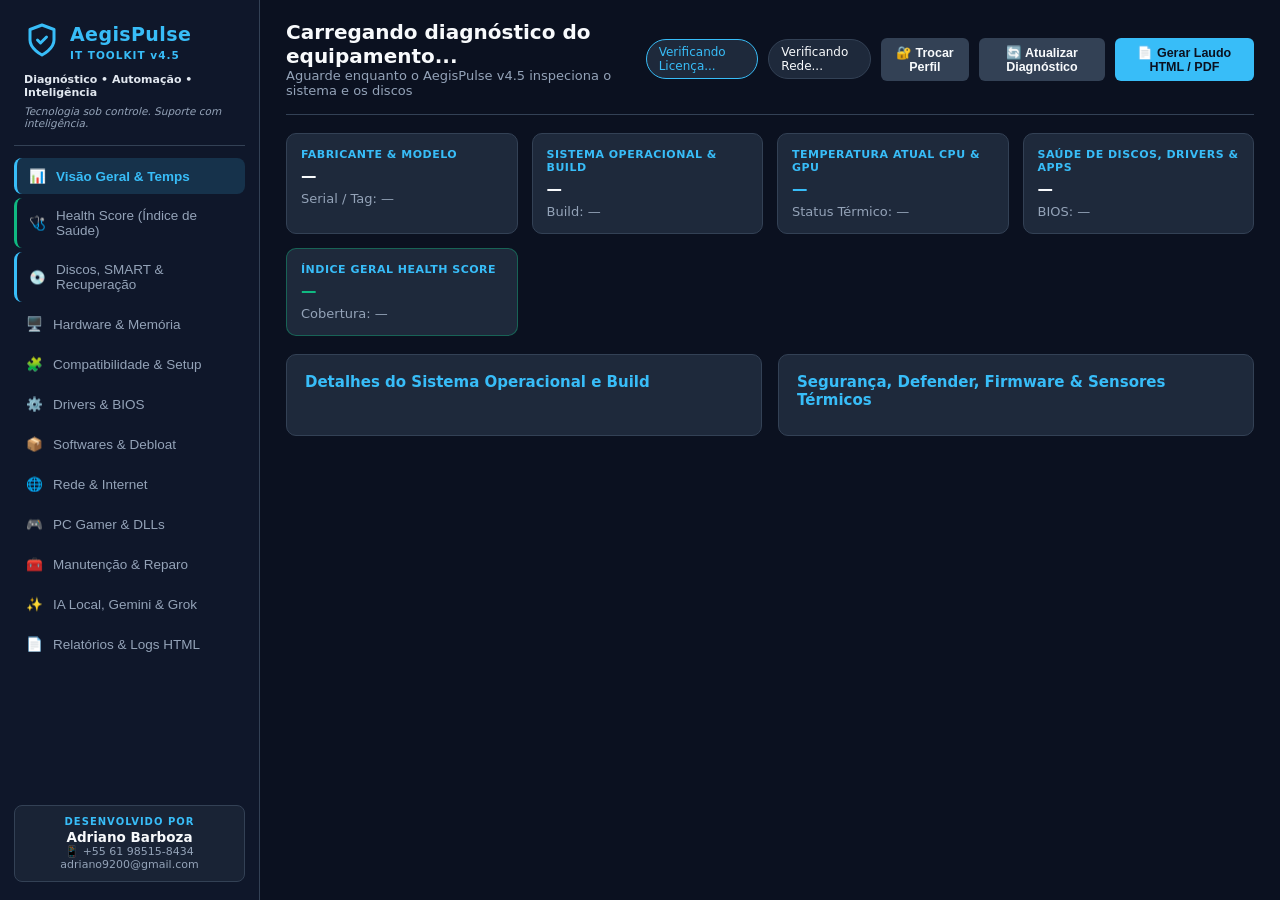
==== commit 21495046: "feat(healthscore): lancamento AegisPulse v4.5.0 com Health Score, Storage Forensics e limpeza de dup" ====
--- a/frontend/index.html
+++ b/frontend/index.html
@@ -11,7 +11,7 @@
 <head>
     <meta charset="UTF-8">
     <meta name="viewport" content="width=device-width, initial-scale=1.0">
-    <title>AegisPulse IT Toolkit v4.0 — Por Adriano Barboza</title>
+    <title>AegisPulse IT Toolkit v4.5 — Por Adriano Barboza</title>
     <link rel="stylesheet" href="styles.css">
 </head>
 <body>
@@ -21,7 +21,7 @@
             <div style="text-align:center;margin-bottom:14px;">
                 <svg width="42" height="42" viewBox="0 0 24 24" fill="none" stroke="#38bdf8" stroke-width="2" stroke-linecap="round" stroke-linejoin="round"><path d="M12 22s8-4 8-10V5l-8-3-8 3v7c0 6 8 10 8 10z"/><path d="m9 12 2 2 4-4"/></svg>
                 <div class="modal-badge" style="margin-top:6px;">DIAGNÓSTICO • AUTOMAÇÃO • INTELIGÊNCIA</div>
-                <h2 style="margin-top:4px;">AegisPulse IT Toolkit v4.0</h2>
+                <h2 style="margin-top:4px;">AegisPulse IT Toolkit v4.5</h2>
                 <p class="modal-sub"><strong>Tecnologia sob controle. Suporte com inteligência.</strong><br>Desenvolvido por Adriano Barboza • WhatsApp: <strong>+55 61 98515-8434</strong></p>
             </div>
 
@@ -75,7 +75,7 @@
                     </div>
                     <div>
                         <h1 style="line-height:1.1;">AegisPulse</h1>
-                        <span style="color:#38bdf8;font-weight:700;letter-spacing:1px;font-size:10.5px;">IT TOOLKIT v4.0</span>
+                        <span style="color:#38bdf8;font-weight:700;letter-spacing:1px;font-size:10.5px;">IT TOOLKIT v4.5</span>
                     </div>
                 </div>
                 <div style="font-size:11px;color:#e2e8f0;font-weight:600;margin-top:2px;">Diagnóstico • Automação • Inteligência</div>
@@ -85,6 +85,9 @@
             <nav class="nav-menu">
                 <button class="nav-item active" data-tab="tab-dashboard">
                     <span>📊</span> Visão Geral & Temps
+                </button>
+                <button class="nav-item" data-tab="tab-healthscore" style="border-left:3px solid #10b981;">
+                    <span>🩺</span> Health Score (Índice de Saúde)
                 </button>
                 <button class="nav-item" data-tab="tab-storage" style="border-left:3px solid #38bdf8;">
                     <span>💿</span> Discos, SMART & Recuperação
@@ -139,7 +142,7 @@
             <header class="topbar">
                 <div>
                     <h2 id="machineTitle">Carregando diagnóstico do equipamento...</h2>
-                    <p id="machineSubtitle" class="muted">Aguarde enquanto o AegisPulse v4.0 inspeciona o sistema e os discos</p>
+                    <p id="machineSubtitle" class="muted">Aguarde enquanto o AegisPulse v4.5 inspeciona o sistema e os discos</p>
                 </div>
                 <div class="topbar-actions">
                     <span id="licenseBadge" class="status-pill" style="border-color:#38bdf8;color:#38bdf8;">Verificando Licença...</span>
@@ -176,6 +179,11 @@
                         <strong id="kpiAlerts">—</strong>
                         <small id="kpiBiosStatus" class="muted">BIOS: —</small>
                     </div>
+                    <div class="kpi-card" style="border-color:rgba(16,185,129,0.4);">
+                        <span class="kpi-label">ÍNDICE GERAL HEALTH SCORE</span>
+                        <strong id="kpiHealthScore" style="color:#10b981;">—</strong>
+                        <small id="kpiHealthCoverage" class="muted">Cobertura: —</small>
+                    </div>
                 </div>
 
                 <div class="two-col">
@@ -186,6 +194,169 @@
                     <div class="panel-card">
                         <h3>Segurança, Defender, Firmware & Sensores Térmicos</h3>
                         <div id="securityDetailsList" class="kv-list"></div>
+                    </div>
+                </div>
+            </section>
+
+            <!-- ABA NOVO: HEALTH SCORE (ÍNDICE INTELIGENTE DE SAÚDE) -->
+            <section id="tab-healthscore" class="tab-panel">
+                <!-- CABEÇALHO EXECUTIVO E PONTUAÇÃO GERAL -->
+                <div class="panel-card" style="margin-bottom:16px;border-left:5px solid #10b981;">
+                    <div class="flex-between">
+                        <div>
+                            <div class="flex-row" style="gap:8px;align-items:center;">
+                                <h2 style="font-size:20px;color:var(--text);margin:0;">🩺 AegisPulse Health Score — Índice de Saúde do Computador</h2>
+                                <span class="badge ok" id="hsVersionBadge">v4.5</span>
+                            </div>
+                            <p class="muted" style="margin-top:4px;">Avaliação técnica determinística baseada em 8 categorias ponderadas, trilha de auditoria e análise de tendências.</p>
+                        </div>
+                        <div class="btn-row">
+                            <button class="btn primary" id="btnEvaluateHealthScore">⚡ Recalcular Health Score Agora</button>
+                            <button class="btn secondary" id="btnCompareHealthScore">📊 Comparar com Avaliação Anterior</button>
+                            <button class="btn secondary" id="btnToggleAuditTrail">🔍 Ver Trilha de Deduções</button>
+                        </div>
+                    </div>
+
+                    <!-- CARD DE DESTAQUE DA NOTA -->
+                    <div class="kpi-grid" style="margin-top:16px;grid-template-columns: 1.2fr 1fr 1fr 1.5fr;">
+                        <div class="kpi-card" style="background:rgba(15,23,42,0.85);text-align:center;padding:16px;">
+                            <span class="kpi-label">PONTUAÇÃO GERAL DETERMINÍSTICA</span>
+                            <div style="font-size:38px;font-weight:900;line-height:1.1;margin:6px 0;" id="hsOverallScoreBig">—</div>
+                            <span class="badge ok" id="hsClassBadge" style="font-size:13px;padding:3px 12px;">Aguardando Coleta</span>
+                        </div>
+                        <div class="kpi-card">
+                            <span class="kpi-label">COBERTURA DA AVALIAÇÃO</span>
+                            <strong id="hsCoverageCountText">—</strong>
+                            <small class="muted" id="hsCoveragePctText">0% das categorias disponíveis</small>
+                        </div>
+                        <div class="kpi-card">
+                            <span class="kpi-label">IDENTIFICADOR NÃO-VOLÁTIL</span>
+                            <code id="hsMachineUuidText" style="font-size:12px;">—</code>
+                            <small class="muted" id="hsHostText">Host: —</small>
+                        </div>
+                        <div class="kpi-card">
+                            <span class="kpi-label">STATUS TÉCNICO & TRAVA CRÍTICA</span>
+                            <div id="hsCriticalCapNotice" style="font-size:12.5px;font-weight:600;color:#34d399;">Sem falhas críticas bloqueantes</div>
+                            <small class="muted" id="hsEvaluatedAtText">Data: —</small>
+                        </div>
+                    </div>
+                </div>
+
+                <!-- PAINEL COMPARATIVO / DIFF INTELIGENTE (OCULTO ATÉ SER SOLICITADO) -->
+                <div id="hsComparisonPanel" class="panel-card hidden" style="margin-bottom:16px;border-left:4px solid #f59e0b;">
+                    <div class="flex-between">
+                        <div>
+                            <h3 style="color:#f59e0b;">📊 Comparação Temporal com Avaliação Anterior (Diff de Tendência)</h3>
+                            <p class="muted" id="hsCompareTrendSummary">Analisando evolução métrica entre duas coletas...</p>
+                        </div>
+                        <button class="btn secondary" onclick="document.getElementById('hsComparisonPanel').classList.add('hidden')">✕ Fechar Comparativo</button>
+                    </div>
+                    <div class="kpi-grid" style="margin-top:12px;">
+                        <div class="kpi-card">
+                            <span class="kpi-label">VARIAÇÃO DA NOTA</span>
+                            <strong id="hsDiffScoreDelta">—</strong>
+                            <small class="muted" id="hsDiffDates">—</small>
+                        </div>
+                        <div class="kpi-card">
+                            <span class="kpi-label">VARIAÇÃO DE COBERTURA</span>
+                            <strong id="hsDiffCoverageDelta">—</strong>
+                            <small class="muted">Diferença de sensores ativos</small>
+                        </div>
+                        <div class="kpi-card">
+                            <span class="kpi-label">NOVOS PROBLEMAS</span>
+                            <strong id="hsDiffNewCount" style="color:#ef4444;">0</strong>
+                            <small class="muted">Alertas adicionados</small>
+                        </div>
+                        <div class="kpi-card">
+                            <span class="kpi-label">PROBLEMAS RESOLVIDOS</span>
+                            <strong id="hsDiffResolvedCount" style="color:#10b981;">0</strong>
+                            <small class="muted">Falhas saneadas</small>
+                        </div>
+                    </div>
+                    <div id="hsDiffDetailsList" style="margin-top:12px;" class="kv-list"></div>
+                </div>
+
+                <!-- TRILHA DE AUDITORIA & EXPLICABILIDADE (OCULTO ATÉ SER SOLICITADO) -->
+                <div id="hsAuditPanel" class="panel-card hidden" style="margin-bottom:16px;border-left:4px solid #38bdf8;">
+                    <div class="flex-between">
+                        <div>
+                            <h3 style="color:#38bdf8;">🔍 Trilha de Auditoria & Justificativa da Pontuação</h3>
+                            <p class="muted">Transparência total sobre todos os fatores que reduziram a nota a partir da base 100.</p>
+                        </div>
+                        <button class="btn secondary" onclick="document.getElementById('hsAuditPanel').classList.add('hidden')">✕ Fechar Auditoria</button>
+                    </div>
+                    <div class="table-scroll" style="margin-top:12px;max-height:260px;">
+                        <table class="data-table">
+                            <thead>
+                                <tr><th>Categoria</th><th>Pontos Deduzidos</th><th>Motivo / Evidência Técnica Observada</th></tr>
+                            </thead>
+                            <tbody id="hsAuditTableBody"></tbody>
+                        </table>
+                    </div>
+                </div>
+
+                <!-- 8 CATEGORIAS PONDERADAS -->
+                <div class="panel-card" style="margin-bottom:16px;">
+                    <div class="flex-between" style="margin-bottom:12px;">
+                        <div>
+                            <h3>Desempenho por Categoria Avaliada (8 Pilares)</h3>
+                            <p class="muted">Cada categoria possui pontuação própria, peso normalizado, evidências reais e estado de integridade.</p>
+                        </div>
+                        <span class="badge ok">100% Determinístico</span>
+                    </div>
+                    <div class="catalog-grid" id="hsCategoriesGrid" style="grid-template-columns: repeat(auto-fit, minmax(280px, 1fr));"></div>
+                </div>
+
+                <!-- DIAGNÓSTICO ACIONÁVEL PRIORIZADO -->
+                <div class="panel-card" style="margin-bottom:16px;border-left:4px solid #ef4444;">
+                    <div class="flex-between">
+                        <div>
+                            <h3>⚠️ Diagnóstico Acionável Priorizado (Problemas Detectados & Plano de Ação)</h3>
+                            <p class="muted">Ordenado estritamente por gravidade e risco aos dados: Falhas Críticas > Estabilidade > Desempenho > Preventivo.</p>
+                        </div>
+                        <div class="btn-row">
+                            <button class="btn secondary active" onclick="filterFindings('TODOS', this)">Todos (<span id="countFindingsAll">0</span>)</button>
+                            <button class="btn secondary" onclick="filterFindings('CRÍTICO', this)" style="color:#ef4444;">Críticos (<span id="countFindingsCrit">0</span>)</button>
+                            <button class="btn secondary" onclick="filterFindings('ALTO', this)" style="color:#f97316;">Altos (<span id="countFindingsHigh">0</span>)</button>
+                            <button class="btn secondary" onclick="filterFindings('MÉDIO', this)" style="color:#f59e0b;">Médios (<span id="countFindingsMed">0</span>)</button>
+                        </div>
+                    </div>
+                    <div class="table-scroll" style="margin-top:12px;max-height:360px;">
+                        <table class="data-table">
+                            <thead>
+                                <tr>
+                                    <th>Problema / Componente</th>
+                                    <th>Severidade</th>
+                                    <th>Impacto Provável</th>
+                                    <th>Evidência Técnica Observada</th>
+                                    <th>Grau de Confiança</th>
+                                    <th>Recomendação Técnica</th>
+                                    <th>Risco da Ação</th>
+                                </tr>
+                            </thead>
+                            <tbody id="hsFindingsTableBody"></tbody>
+                        </table>
+                    </div>
+                </div>
+
+                <!-- HISTÓRICO PERSISTENTE SQLITE & GRÁFICO DE TENDÊNCIAS -->
+                <div class="two-col">
+                    <div class="panel-card">
+                        <h3>Evolução Histórica da Pontuação (Persistência SQLite)</h3>
+                        <p class="muted" style="margin-bottom:8px;">Acompanhamento contínuo da pontuação ao longo das semanas de suporte.</p>
+                        <div id="hsHistoryChartBox" style="background:#0f172a;border:1px solid #334155;border-radius:8px;padding:12px;min-height:140px;"></div>
+                    </div>
+                    <div class="panel-card">
+                        <h3>Avaliações Registradas na Base de Dados</h3>
+                        <p class="muted" style="margin-bottom:8px;">Histórico armazenado em <code>data/aegispulse_storage.db</code>.</p>
+                        <div class="table-scroll" style="max-height:210px;">
+                            <table class="data-table">
+                                <thead>
+                                    <tr><th>Data/Hora</th><th>Nota</th><th>Classificação</th><th>Cobertura</th><th>Falha Crítica</th><th>Ação</th></tr>
+                                </thead>
+                                <tbody id="hsHistoryTableBody"></tbody>
+                            </table>
+                        </div>
                     </div>
                 </div>
             </section>
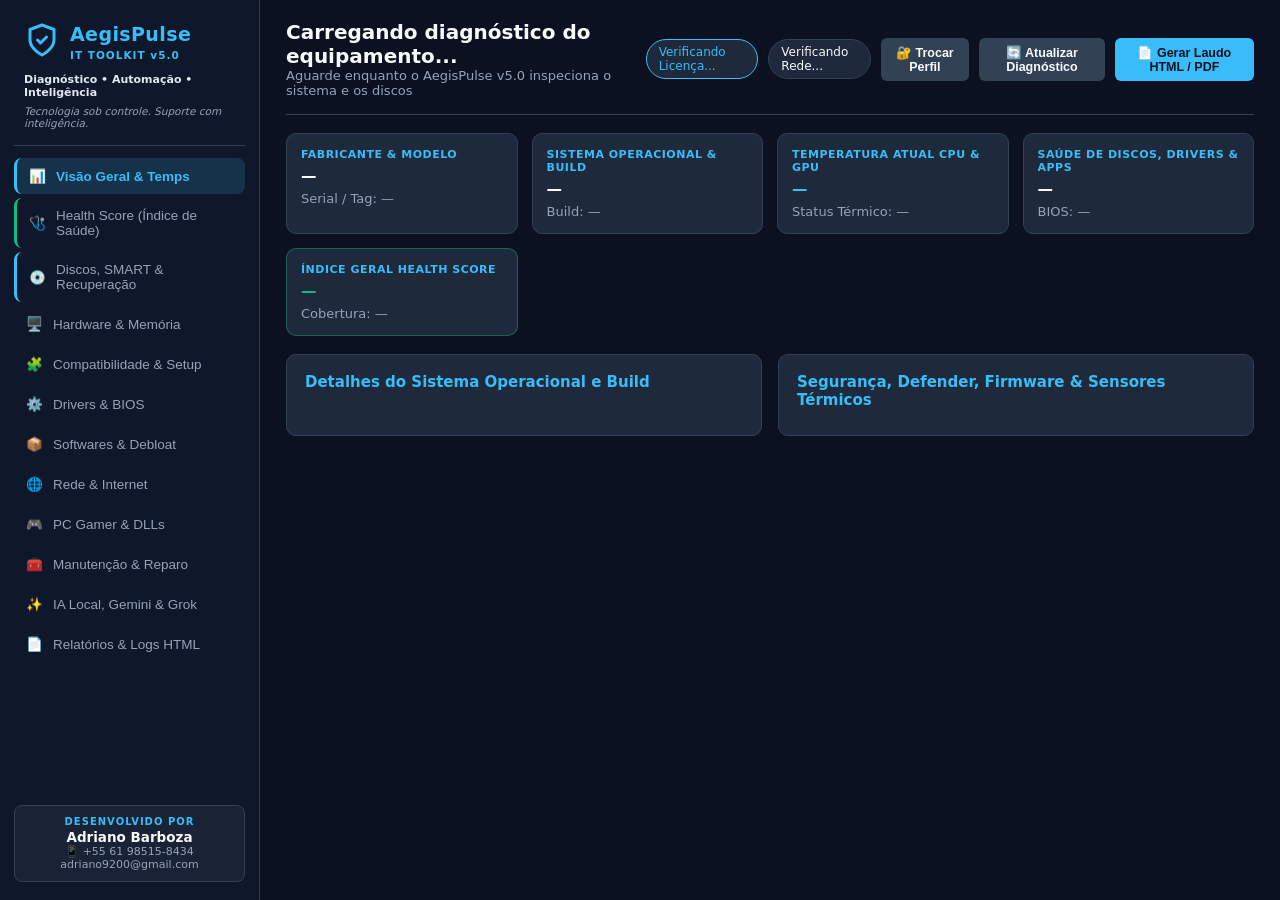
==== commit 042ed02c: "feat(diskpart): lancamento AegisPulse v5.0 com Central Suprema DiskPart, desbloqueio forcado de disc" ====
--- a/frontend/index.html
+++ b/frontend/index.html
@@ -11,7 +11,7 @@
 <head>
     <meta charset="UTF-8">
     <meta name="viewport" content="width=device-width, initial-scale=1.0">
-    <title>AegisPulse IT Toolkit v4.5 — Por Adriano Barboza</title>
+    <title>AegisPulse IT Toolkit v5.0 — Por Adriano Barboza</title>
     <link rel="stylesheet" href="styles.css">
 </head>
 <body>
@@ -21,7 +21,7 @@
             <div style="text-align:center;margin-bottom:14px;">
                 <svg width="42" height="42" viewBox="0 0 24 24" fill="none" stroke="#38bdf8" stroke-width="2" stroke-linecap="round" stroke-linejoin="round"><path d="M12 22s8-4 8-10V5l-8-3-8 3v7c0 6 8 10 8 10z"/><path d="m9 12 2 2 4-4"/></svg>
                 <div class="modal-badge" style="margin-top:6px;">DIAGNÓSTICO • AUTOMAÇÃO • INTELIGÊNCIA</div>
-                <h2 style="margin-top:4px;">AegisPulse IT Toolkit v4.5</h2>
+                <h2 style="margin-top:4px;">AegisPulse IT Toolkit v5.0</h2>
                 <p class="modal-sub"><strong>Tecnologia sob controle. Suporte com inteligência.</strong><br>Desenvolvido por Adriano Barboza • WhatsApp: <strong>+55 61 98515-8434</strong></p>
             </div>
 
@@ -75,7 +75,7 @@
                     </div>
                     <div>
                         <h1 style="line-height:1.1;">AegisPulse</h1>
-                        <span style="color:#38bdf8;font-weight:700;letter-spacing:1px;font-size:10.5px;">IT TOOLKIT v4.5</span>
+                        <span style="color:#38bdf8;font-weight:700;letter-spacing:1px;font-size:10.5px;">IT TOOLKIT v5.0</span>
                     </div>
                 </div>
                 <div style="font-size:11px;color:#e2e8f0;font-weight:600;margin-top:2px;">Diagnóstico • Automação • Inteligência</div>
@@ -142,7 +142,7 @@
             <header class="topbar">
                 <div>
                     <h2 id="machineTitle">Carregando diagnóstico do equipamento...</h2>
-                    <p id="machineSubtitle" class="muted">Aguarde enquanto o AegisPulse v4.5 inspeciona o sistema e os discos</p>
+                    <p id="machineSubtitle" class="muted">Aguarde enquanto o AegisPulse v5.0 inspeciona o sistema e os discos</p>
                 </div>
                 <div class="topbar-actions">
                     <span id="licenseBadge" class="status-pill" style="border-color:#38bdf8;color:#38bdf8;">Verificando Licença...</span>
@@ -206,7 +206,7 @@
                         <div>
                             <div class="flex-row" style="gap:8px;align-items:center;">
                                 <h2 style="font-size:20px;color:var(--text);margin:0;">🩺 AegisPulse Health Score — Índice de Saúde do Computador</h2>
-                                <span class="badge ok" id="hsVersionBadge">v4.5</span>
+                                <span class="badge ok" id="hsVersionBadge">v5.0</span>
                             </div>
                             <p class="muted" style="margin-top:4px;">Avaliação técnica determinística baseada em 8 categorias ponderadas, trilha de auditoria e análise de tendências.</p>
                         </div>
@@ -491,6 +491,153 @@
                     </div>
                 </div>
 
+                <!-- 6B. CENTRAL SUPREMA DISKPART, DESBLOQUEIO FORÇADO, FORMATAÇÃO & CRIADOR DE PENDRIVE BOOTÁVEL (v5.0) -->
+                <div class="panel-card" style="margin-bottom:16px;border-left:4px solid #ef4444;background:linear-gradient(180deg, rgba(239,68,68,0.06) 0%, rgba(15,23,42,0.95) 100%);">
+                    <div class="flex-between" style="flex-wrap:wrap;gap:10px;margin-bottom:12px;">
+                        <div>
+                            <h3>⚡ Central Suprema DiskPart, Desbloqueio Forçado, Formatação &amp; Criador de Disco Bootável</h3>
+                            <p class="muted">Força o reconhecimento e desbloqueio de qualquer disco interno ou USB (mesmo Sem Letra, Offline, RAW ou Read-Only), formata, manipula partições via DiskPart e cria pendrives/discos bootáveis.</p>
+                        </div>
+                        <div class="btn-row">
+                            <button class="btn primary" style="background:#10b981;font-weight:700;" onclick="runDiskpartUnlock()">⚡ FORÇAR DESBLOQUEIO TOTAL &amp; TORNAR UTILIZÁVEL (1-CLIQUE)</button>
+                            <button class="btn secondary" onclick="runDiskpartQuickAction('rescan_bus')">🔄 Forçar Rescan Barramento USB/SATA</button>
+                            <button class="btn secondary" onclick="runDiskpartQuickAction('detail_disk')">🔍 Inspecionar no DiskPart (Detail Disk)</button>
+                        </div>
+                    </div>
+
+                    <div class="two-col" style="margin-bottom:14px;">
+                        <!-- SUB-CARD 1: DESBLOQUEIO & ATRIBUIÇÃO DE LETRA DE UNIDADE -->
+                        <div class="maint-card" style="border-top:3px solid #10b981;">
+                            <h4>🔓 1. Desbloqueio de Disco Inacessível &amp; Atribuição de Letra (Para Discos "Sem Letra")</h4>
+                            <p class="muted" style="font-size:12px;margin-bottom:8px;">
+                                Remove travas <code>Read-Only</code> (Disco, Volume e Registro <code>StorageDevicePolicies</code>), força <code>Online</code>, ativa <code>Automount</code> e monta imediatamente unidades que aparecem <strong>Sem Letra</strong> (como cases/adaptadores JMicron, ASMedia, Realtek e pendrives).
+                            </p>
+                            <label style="display:flex;align-items:center;gap:8px;font-size:12.5px;margin-bottom:10px;cursor:pointer;">
+                                <input type="checkbox" id="dpInitIfRawCheckbox" checked />
+                                <span>Se o disco estiver <strong>Não Inicializado (RAW / 0 partições)</strong>, inicializar em GPT, criar partição 100% e montar automaticamente</span>
+                            </label>
+                            <div style="display:flex;gap:8px;align-items:center;flex-wrap:wrap;">
+                                <select id="dpDesiredLetterSelect" class="text-input" style="max-width:210px;">
+                                    <option value="AUTO">Letra Automática (1ª Livre)</option>
+                                    <option value="E">Letra E:</option>
+                                    <option value="F">Letra F:</option>
+                                    <option value="G">Letra G:</option>
+                                    <option value="H">Letra H:</option>
+                                    <option value="I">Letra I:</option>
+                                    <option value="J">Letra J:</option>
+                                    <option value="K">Letra K:</option>
+                                    <option value="L">Letra L:</option>
+                                    <option value="M">Letra M:</option>
+                                    <option value="N">Letra N:</option>
+                                    <option value="O">Letra O:</option>
+                                    <option value="P">Letra P:</option>
+                                    <option value="Q">Letra Q:</option>
+                                    <option value="R">Letra R:</option>
+                                    <option value="S">Letra S:</option>
+                                    <option value="T">Letra T:</option>
+                                    <option value="U">Letra U:</option>
+                                    <option value="V">Letra V:</option>
+                                    <option value="W">Letra W:</option>
+                                    <option value="X">Letra X:</option>
+                                    <option value="Y">Letra Y:</option>
+                                    <option value="Z">Letra Z:</option>
+                                </select>
+                                <button class="btn primary" onclick="runDiskpartAssignLetter()">🔤 Atribuir / Forçar Letra na Unidade</button>
+                                <button class="btn secondary" onclick="runDiskpartUnlock()">⚡ Desbloquear &amp; Reviver Disco</button>
+                            </div>
+                        </div>
+
+                        <!-- SUB-CARD 2: FORMATAÇÃO SUPREMA & RECONSTRUÇÃO DE PARTIÇÃO -->
+                        <div class="maint-card" style="border-top:3px solid #3b82f6;">
+                            <h4>💿 2. Formatação Suprema &amp; Reconstrução de Fábrica (NTFS / exFAT / FAT32)</h4>
+                            <p class="muted" style="font-size:12px;margin-bottom:8px;">
+                                Formata discos mesmo que estejam <strong>Sem Letra</strong> ou em estado <strong>RAW</strong>. Marque <em>Reconstruir do Zero</em> para limpar tabelas corrompidas (<code>clean</code>), converter para GPT/MBR, criar partição primária 100% e atribuir letra.
+                            </p>
+                            <div style="display:grid;grid-template-columns:1fr 1fr 1fr;gap:8px;margin-bottom:8px;">
+                                <select id="dpFormatFsSelect" class="text-input">
+                                    <option value="NTFS">NTFS (Padrão Windows)</option>
+                                    <option value="EXFAT">exFAT (Pendrives / HDs USB)</option>
+                                    <option value="FAT32">FAT32 (UEFI / Universal)</option>
+                                </select>
+                                <select id="dpFormatStyleSelect" class="text-input">
+                                    <option value="GPT">Estilo GPT (UEFI / &gt;2TB)</option>
+                                    <option value="MBR">Estilo MBR (Legacy BIOS)</option>
+                                </select>
+                                <input type="text" id="dpFormatLabelInput" class="text-input" placeholder="Rótulo (ex: AEGIS_2TB)" value="AEGIS_DISK" />
+                            </div>
+                            <div style="display:flex;gap:14px;flex-wrap:wrap;font-size:12.5px;margin-bottom:8px;">
+                                <label style="display:flex;align-items:center;gap:6px;cursor:pointer;">
+                                    <input type="checkbox" id="dpFormatQuickCheckbox" checked />
+                                    <span>Formatação Rápida (Quick)</span>
+                                </label>
+                                <label style="display:flex;align-items:center;gap:6px;cursor:pointer;color:#fbbf24;">
+                                    <input type="checkbox" id="dpFormatFullRepartitionCheckbox" checked />
+                                    <span>🔥 Reconstruir do Zero (DiskPart Clean + Partição 100% + Atribuir Letra)</span>
+                                </label>
+                            </div>
+                            <div style="display:flex;gap:8px;">
+                                <input type="text" id="dpFormatConfirmInput" class="text-input" placeholder="Digite FORMATAR para autorizar" style="max-width:220px;" />
+                                <button class="btn danger" onclick="runDiskpartFormat()">💿 Formatar &amp; Tornar Utilizável Agora</button>
+                            </div>
+                        </div>
+                    </div>
+
+                    <div class="two-col" style="margin-bottom:12px;">
+                        <!-- SUB-CARD 3: TODAS AS FUNÇÕES DO DISKPART + CONSOLE SCRIPT -->
+                        <div class="maint-card" style="border-top:3px solid #f59e0b;">
+                            <h4>🛠️ 3. Todas as Funções do DiskPart (1-Clique + Console Script Direto)</h4>
+                            <p class="muted" style="font-size:12px;margin-bottom:8px;">
+                                Execute comandos nativos do <code>diskpart.exe</code> diretamente sobre o disco selecionado (para comandos destrutivos como <code>Clean</code> ou <code>Convert</code>, digite <code>CONFIRMAR</code> ao lado):
+                            </p>
+                            <div class="btn-row" style="margin-bottom:8px;flex-wrap:wrap;gap:6px;">
+                                <button class="btn secondary" onclick="runDiskpartQuickAction('online_disk')">🟢 Online Disk</button>
+                                <button class="btn secondary" onclick="runDiskpartQuickAction('clear_readonly')">🔓 Clear ReadOnly</button>
+                                <button class="btn secondary" onclick="runDiskpartQuickAction('set_readonly')">🔒 Set ReadOnly (Forense)</button>
+                                <button class="btn secondary" onclick="runDiskpartQuickAction('create_primary_max')">➕ Criar Partição Primária 100%</button>
+                                <button class="btn secondary" onclick="runDiskpartQuickAction('mark_active')">⭐ Marcar Ativa (Active MBR)</button>
+                                <button class="btn secondary" onclick="runDiskpartQuickAction('extend_volume')">📐 Estender Volume</button>
+                                <button class="btn danger" onclick="runDiskpartQuickAction('convert_gpt')">🔄 Clean + Convert GPT</button>
+                                <button class="btn danger" onclick="runDiskpartQuickAction('convert_mbr')">🔄 Clean + Convert MBR</button>
+                                <button class="btn danger" onclick="runDiskpartQuickAction('clean_disk')">🧹 DiskPart CLEAN</button>
+                                <button class="btn danger" onclick="runDiskpartQuickAction('clean_all_zero')">🔥 CLEAN ALL (Zero-Fill)</button>
+                            </div>
+                            <div style="display:flex;gap:8px;margin-bottom:8px;">
+                                <input type="text" id="dpActionConfirmInput" class="text-input" placeholder="Confirmação p/ Clean/Convert: digite CONFIRMAR" />
+                            </div>
+                            <textarea id="dpCustomScriptInput" class="text-input" rows="2" placeholder="Script DiskPart customizado (ex: list disk &#10;select disk 3 &#10;detail disk)" style="width:100%;font-family:monospace;font-size:12px;margin-bottom:6px;"></textarea>
+                            <button class="btn secondary" onclick="runDiskpartCustomScript()">💻 Executar Script no DiskPart</button>
+                        </div>
+
+                        <!-- SUB-CARD 4: CRIADOR DE DISCO / PENDRIVE BOOTÁVEL UNIVERSAL -->
+                        <div class="maint-card" style="border-top:3px solid #ec4899;">
+                            <h4>🚀 4. Criador de Disco / Pendrive Bootável Universal (ISO Windows 10/11, WinPE, Hiren's, Linux)</h4>
+                            <p class="muted" style="font-size:12px;margin-bottom:8px;">
+                                Prepara automaticamente a tabela de partições de boot (UEFI GPT ou Legacy BIOS MBR Ativa), grava o setor de boot (<code>bootsect /nt60</code>) e, se você informar o caminho de uma imagem <code>.ISO</code>, monta a ISO e copia todos os arquivos de instalação!
+                            </p>
+                            <div style="display:grid;grid-template-columns:1fr 1fr 1fr;gap:8px;margin-bottom:8px;">
+                                <select id="dpBootSchemeSelect" class="text-input">
+                                    <option value="UEFI_GPT">UEFI Moderno (GPT)</option>
+                                    <option value="LEGACY_MBR">Legacy BIOS / CSM (MBR Ativa)</option>
+                                </select>
+                                <select id="dpBootFsSelect" class="text-input">
+                                    <option value="NTFS">NTFS (Suporta WIM &gt;4GB)</option>
+                                    <option value="FAT32">FAT32 (UEFI Padrão)</option>
+                                    <option value="EXFAT">exFAT</option>
+                                </select>
+                                <input type="text" id="dpBootLabelInput" class="text-input" value="AEGIS_BOOT" placeholder="Rótulo (AEGIS_BOOT)" />
+                            </div>
+                            <input type="text" id="dpBootIsoPathInput" class="text-input" placeholder="Caminho opcional do arquivo .ISO (ex: D:\ISOs\Win11_PTBR.iso — ou vazio só p/ preparar o boot)" style="width:100%;margin-bottom:8px;" />
+                            <div style="display:flex;gap:8px;">
+                                <input type="text" id="dpBootConfirmInput" class="text-input" placeholder="Digite CRIAR_BOOT ou FORMATAR" style="max-width:230px;" />
+                                <button class="btn primary" style="background:#ec4899;" onclick="runCreateBootableDrive()">🚀 Criar Disco / Pendrive Bootável Agora</button>
+                            </div>
+                        </div>
+                    </div>
+
+                    <!-- SAÍDA EM TEMPO REAL DO DISKPART / STORAGE API -->
+                    <div id="diskpartConsoleOutput" style="background:#020617;border:1px solid #334155;border-radius:8px;padding:10px;font-family:monospace;font-size:12px;color:#38bdf8;max-height:220px;overflow-y:auto;white-space:pre-wrap;">[Console DiskPart Supremo Pronto] Selecione o disco na tabela acima (ex: Disk #3 Sem Letra) e clique em "⚡ FORÇAR DESBLOQUEIO TOTAL &amp; TORNAR UTILIZÁVEL" ou escolha uma operação de formatação/boot.</div>
+                </div>
+
                 <!-- 7. DIAGNÓSTICO ESPECIALIZADO DE ERROS & 8. PARTIÇÕES E SISTEMAS DE ARQUIVOS -->
                 <div class="two-col" style="margin-bottom:16px;">
                     <div class="panel-card">
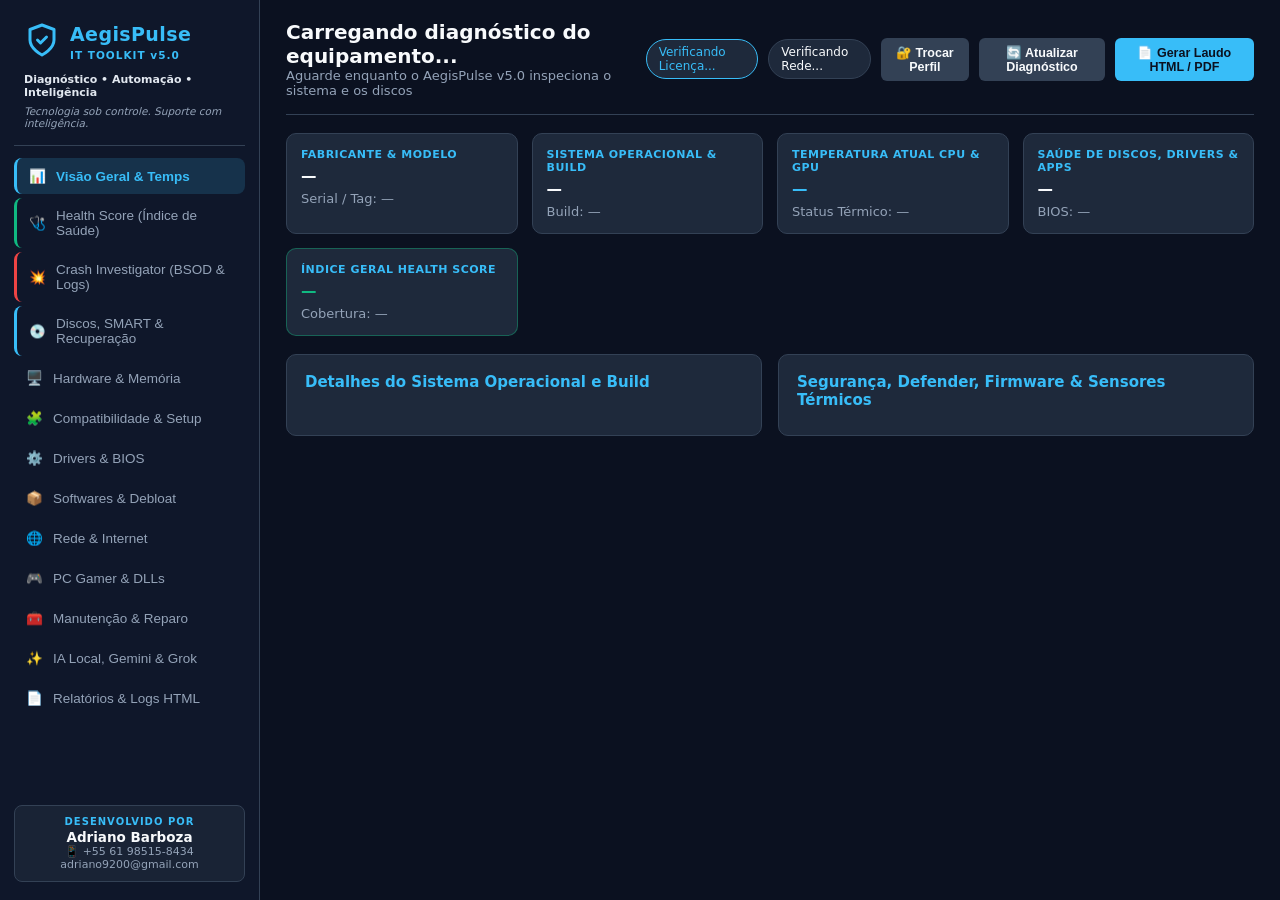
==== commit 6b7d5f7a: "feat(v5.5): implementa Crash Investigator, gerador de laudos HTML/PDF e correcoes de disco" ====
--- a/frontend/index.html
+++ b/frontend/index.html
@@ -88,6 +88,9 @@
                 </button>
                 <button class="nav-item" data-tab="tab-healthscore" style="border-left:3px solid #10b981;">
                     <span>🩺</span> Health Score (Índice de Saúde)
+                </button>
+                <button class="nav-item" data-tab="tab-crash" style="border-left:3px solid #ef4444;">
+                    <span>💥</span> Crash Investigator (BSOD &amp; Logs)
                 </button>
                 <button class="nav-item" data-tab="tab-storage" style="border-left:3px solid #38bdf8;">
                     <span>💿</span> Discos, SMART & Recuperação
@@ -361,6 +364,321 @@
                 </div>
             </section>
 
+
+            <!-- ABA NOVO v5.5: AEGISPULSE CRASH INVESTIGATOR (EVENTOS, BSOD, CONFIABILIDADE, I/O, HIPÓTESES & PLANO N3) -->
+            <section id="tab-crash" class="tab-panel">
+                <div class="panel-card" style="margin-bottom:16px;border-left:5px solid #ef4444;">
+                    <div class="flex-between" style="flex-wrap:wrap;gap:12px;">
+                        <div>
+                            <div class="flex-row" style="gap:8px;align-items:center;">
+                                <h2 style="font-size:20px;color:var(--text);margin:0;">💥 AegisPulse Crash Investigator — Investigação Forense de Falhas, BSOD &amp; I/O</h2>
+                                <span class="badge err" id="crashEngineVersionBadge">v5.5.0</span>
+                            </div>
+                            <p class="muted" style="margin-top:4px;">Correlação técnica N1/N2/N3 de Eventos do Windows, Telas Azuis (BugCheck/Minidumps), Histórico de Confiabilidade, SMART/I/O (51/129/153), Hipóteses com Evidências Favoráveis vs Contrárias e Plano de Ação Seguro.</p>
+                        </div>
+                        <div class="btn-row">
+                            <button class="btn primary" id="btnRunCrashInvestigation" style="background:#ef4444;color:#fff;">🔍 Executar Investigação Forense</button>
+                            <button class="btn secondary" id="btnCompareCrashHistory">📊 Comparar Períodos (SQLite)</button>
+                            <button class="btn secondary" id="btnExportCrashReport" onclick="exportHtmlReport()">📄 Gerar Laudo HTML / PDF</button>
+                        </div>
+                    </div>
+
+                    <!-- BARRA DE FILTROS AVANÇADOS (PERÍODO, CATEGORIA, SEVERIDADE, ORIGEM E EVENT ID) -->
+                    <div style="display:grid;grid-template-columns:repeat(auto-fit, minmax(155px, 1fr));gap:10px;margin-top:14px;background:rgba(15,23,42,0.75);padding:12px;border-radius:8px;border:1px solid #334155;">
+                        <div>
+                            <label class="field-label" style="font-size:11px;">Período Analisado</label>
+                            <select id="crashPeriodSelect" class="full-input">
+                                <option value="1">Últimas 24 Horas (1 dia)</option>
+                                <option value="3">Últimos 3 Dias</option>
+                                <option value="7" selected>Últimos 7 Dias (Padrão)</option>
+                                <option value="15">Últimos 15 Dias</option>
+                                <option value="30">Últimos 30 Dias</option>
+                                <option value="60">Últimos 60 Dias</option>
+                            </select>
+                        </div>
+                        <div>
+                            <label class="field-label" style="font-size:11px;">Categoria Técnica</label>
+                            <select id="crashCategorySelect" class="full-input">
+                                <option value="ALL" selected>Todas as Categorias</option>
+                                <option value="BSOD_BUGCHECK">Telas Azuis (BSOD / BugCheck)</option>
+                                <option value="POWER_KERNEL">Kernel-Power &amp; Reinícios (ID 41)</option>
+                                <option value="STORAGE_IO">Disco, NTFS &amp; I/O (51/129/153)</option>
+                                <option value="HARDWARE_WHEA">Hardware &amp; WHEA-Logger</option>
+                                <option value="DRIVER_DEVICE">Drivers &amp; Vídeo TDR (4101/219)</option>
+                                <option value="APP_SERVICE">Quedas de Apps &amp; Serviços</option>
+                                <option value="UPDATE_INSTALL">Atualizações &amp; Instalações</option>
+                            </select>
+                        </div>
+                        <div>
+                            <label class="field-label" style="font-size:11px;">Severidade</label>
+                            <select id="crashSeveritySelect" class="full-input">
+                                <option value="ALL" selected>Todas (Crítico/Erro/Aviso)</option>
+                                <option value="CRITICAL">Apenas Críticos</option>
+                                <option value="ERROR">Apenas Erros</option>
+                                <option value="WARNING">Apenas Avisos</option>
+                            </select>
+                        </div>
+                        <div>
+                            <label class="field-label" style="font-size:11px;">Origem / Provider</label>
+                            <input type="text" id="crashSourceInput" class="full-input" placeholder="Ex: disk, nvlddmkm, WHEA">
+                        </div>
+                        <div>
+                            <label class="field-label" style="font-size:11px;">Event ID Específico</label>
+                            <input type="number" id="crashEventIdInput" class="full-input" placeholder="Ex: 41, 129, 153, 1001">
+                        </div>
+                        <div>
+                            <label class="field-label" style="font-size:11px;">Motor de Correlação IA</label>
+                            <select id="crashAiProviderSelect" class="full-input">
+                                <option value="local" selected>🧠 Motor Determinístico N3 Local</option>
+                                <option value="gemini">✨ Google Gemini Cloud + N3</option>
+                                <option value="grok">🚀 xAI Grok / Groq Cloud + N3</option>
+                            </select>
+                        </div>
+                    </div>
+
+                    <!-- BANNER DE PERMISSÕES, COBERTURA E LIMITAÇÕES DE COLETA -->
+                    <div id="crashLimitationsBanner" class="maint-card" style="margin-top:12px;border-color:#38bdf8;font-size:12.5px;">
+                        ℹ️ Clique em <strong>"Executar Investigação Forense"</strong> acima para coletar e correlacionar os logs reais do Windows Event Log, Minidumps de BSOD, Histórico de Confiabilidade e Telemetria SMART/I/O.
+                    </div>
+                    <div id="crashReportStatusBox" style="margin-top:10px;"></div>
+                </div>
+
+                <!-- 1. RESUMO EXECUTIVO DE INCIDENTES (KPIs REAIS) -->
+                <div class="kpi-grid" style="margin-bottom:16px;">
+                    <div class="kpi-card">
+                        <span class="kpi-label">STATUS DO INCIDENTE</span>
+                        <strong id="crashKpiStatus" style="color:#10b981;">Aguardando Coleta</strong>
+                        <small id="crashKpiPeriod" class="muted">Período: —</small>
+                    </div>
+                    <div class="kpi-card">
+                        <span class="kpi-label">EVENTOS CRÍTICOS &amp; ERROS</span>
+                        <strong id="crashKpiEventsCount">—</strong>
+                        <small id="crashKpiEventsRate" class="muted">Taxa normalizada: —</small>
+                    </div>
+                    <div class="kpi-card">
+                        <span class="kpi-label">TELAS AZUIS (BSOD) &amp; DUMPS</span>
+                        <strong id="crashKpiBsodCount">—</strong>
+                        <small id="crashKpiDumpFiles" class="muted">Arquivos Minidump: —</small>
+                    </div>
+                    <div class="kpi-card">
+                        <span class="kpi-label">DISCO / I/O (51/129/153) &amp; WHEA</span>
+                        <strong id="crashKpiIoWhea">—</strong>
+                        <small id="crashKpiRiskProtection" class="muted">Proteção de Dados: —</small>
+                    </div>
+                    <div class="kpi-card">
+                        <span class="kpi-label">HISTÓRICO DE CONFIABILIDADE</span>
+                        <strong id="crashKpiReliability">—</strong>
+                        <small id="crashKpiChanges" class="muted">Mudanças/Updates: —</small>
+                    </div>
+                </div>
+
+                <!-- PAINEL DE COMPARAÇÃO ENTRE INVESTIGAÇÕES / PERÍODOS (OCULTO POR PADRÃO) -->
+                <div id="crashComparisonPanel" class="panel-card hidden" style="margin-bottom:16px;border-left:4px solid #f59e0b;">
+                    <div class="flex-between">
+                        <div>
+                            <h3 style="color:#f59e0b;">📊 Comparação Temporal de Períodos &amp; Evolução de Incidentes (SQLite)</h3>
+                            <p class="muted" id="crashCompareSummaryText">Comparando taxas normalizadas por 24h entre duas investigações...</p>
+                        </div>
+                        <button class="btn secondary" onclick="document.getElementById(crashComparisonPanel).classList.add(hidden)">✕ Fechar Comparativo</button>
+                    </div>
+                    <div id="crashCompareCoverageWarn" style="margin-top:8px;"></div>
+                    <div id="crashCompareDetailsBox" class="kv-list" style="margin-top:10px;"></div>
+                </div>
+
+                <!-- 2. HIPÓTESES TÉCNICAS ORDENADAS POR PLAUSIBILIDADE (FAVORÁVEIS vs CONTRÁRIAS) -->
+                <div class="panel-card" style="margin-bottom:16px;border-left:4px solid #38bdf8;">
+                    <div class="flex-between">
+                        <div>
+                            <h3>1. Hipóteses Técnicas Ordenadas por Plausibilidade (Evidências Favoráveis vs Contrárias &amp; Confiança)</h3>
+                            <p class="muted">Nenhuma conclusão é tirada de um evento isolado. Cada hipótese confronta fatos observados a favor e contra antes de definir o nível de confiança.</p>
+                        </div>
+                        <span class="badge ok" id="crashHypothesesCountBadge">0 hipóteses</span>
+                    </div>
+                    <div class="table-scroll" style="margin-top:12px;">
+                        <table class="data-table">
+                            <thead>
+                                <tr>
+                                    <th># / Hipótese Técnica &amp; Componente</th>
+                                    <th>Plausibilidade</th>
+                                    <th>Confiança &amp; Justificativa</th>
+                                    <th>Evidências Favoráveis (Fatos Observados)</th>
+                                    <th>Evidências Contrárias / Atenuantes</th>
+                                </tr>
+                            </thead>
+                            <tbody id="crashHypothesesTableBody">
+                                <tr><td colspan="5">Execute a investigação acima para avaliar hipóteses técnicas baseadas em evidências reais.</td></tr>
+                            </tbody>
+                        </table>
+                    </div>
+                    <div style="margin-top:12px;">
+                        <strong style="color:#38bdf8;font-size:13px;">🔬 Testes Adicionais Não-Destrutivos Recomendados para Confirmação:</strong>
+                        <ul id="crashRecommendedTestsList" style="padding-left:18px;margin-top:6px;font-size:13px;line-height:1.55;"></ul>
+                    </div>
+                </div>
+
+                <!-- 3. ANÁLISE DE TELAS AZUIS (BSOD) & INSPEÇÃO SEGURA DE MINIDUMPS -->
+                <div class="two-col" style="margin-bottom:16px;">
+                    <div class="panel-card">
+                        <h3>2. Investigação de Telas Azuis (BSOD / BugCheck) &amp; Padrões</h3>
+                        <p class="muted" style="margin-bottom:8px;">Registros de parada crítica (WER Event 1001 / BugCheck) e recorrência de códigos.</p>
+                        <div id="crashBsodGuidanceBox" style="margin-bottom:8px;"></div>
+                        <div class="table-scroll" style="max-height:260px;">
+                            <table class="data-table">
+                                <thead>
+                                    <tr><th>Horário</th><th>BugCheck</th><th>Significado Técnico</th><th>Descrição Original</th></tr>
+                                </thead>
+                                <tbody id="crashBsodTableBody">
+                                    <tr><td colspan="4">Nenhuma tela azul analisada ainda.</td></tr>
+                                </tbody>
+                            </table>
+                        </div>
+                    </div>
+                    <div class="panel-card">
+                        <h3>3. Arquivos de Dump Encontrados (Vítimas de SO vs Suspeitos de Terceiros)</h3>
+                        <p class="muted" style="margin-bottom:8px;">Diferencia módulos do kernel (ex: <code>ntoskrnl.exe</code> — vítima) de drivers de terceiros suspeitos.</p>
+                        <div class="table-scroll" style="max-height:260px;">
+                            <table class="data-table">
+                                <thead>
+                                    <tr><th>Arquivo Dump</th><th>Data / Tamanho</th><th>Módulos SO (Vítimas)</th><th>Drivers Terceiros (Suspeitos)</th><th>Nota Forense</th></tr>
+                                </thead>
+                                <tbody id="crashDumpsTableBody">
+                                    <tr><td colspan="5">Nenhum dump inspecionado ainda.</td></tr>
+                                </tbody>
+                            </table>
+                        </div>
+                    </div>
+                </div>
+
+                <!-- 4. INVESTIGAÇÃO DE HARDWARE & ERROS DE I/O + 5. HISTÓRICO DE CONFIABILIDADE -->
+                <div class="two-col" style="margin-bottom:16px;">
+                    <div class="panel-card">
+                        <h3>4. Investigação de Hardware, Armazenamento &amp; Erros de I/O</h3>
+                        <p class="muted" style="margin-bottom:8px;">Correlação contextual entre Eventos 51/129/153/154, WHEA-Logger, SMART, temperaturas e drivers.</p>
+                        <div id="crashIoCorrelationBox" class="kv-list"></div>
+                        <div id="crashSuspectDriversBox" style="margin-top:10px;"></div>
+                    </div>
+                    <div class="panel-card">
+                        <h3>5. Histórico de Confiabilidade do Windows (Reliability Monitor)</h3>
+                        <p class="muted" style="margin-bottom:8px;">Correlação temporal entre quedas de aplicativos, falhas de SO e instalações/atualizações recentes.</p>
+                        <div id="crashReliabilitySummaryBox" class="kv-list" style="margin-bottom:8px;"></div>
+                        <div class="table-scroll" style="max-height:210px;">
+                            <table class="data-table">
+                                <thead>
+                                    <tr><th>Data/Hora</th><th>Tipo</th><th>Origem / Produto</th><th>Mensagem Registrada</th></tr>
+                                </thead>
+                                <tbody id="crashReliabilityTableBody">
+                                    <tr><td colspan="4">Aguardando leitura do Histórico de Confiabilidade.</td></tr>
+                                </tbody>
+                            </table>
+                        </div>
+                    </div>
+                </div>
+
+                <!-- 6. EVENTOS DO WINDOWS (MENSAGEM ORIGINAL vs INTERPRETAÇÃO TÉCNICA) -->
+                <div class="panel-card" style="margin-bottom:16px;">
+                    <div class="flex-between">
+                        <div>
+                            <h3>6. Investigador de Eventos do Windows (Descrição Original vs Interpretação Técnica Separada)</h3>
+                            <p class="muted">Cada evento separa estritamente o fato bruto registrado pelo Windows da interpretação contextual N3.</p>
+                        </div>
+                        <span class="badge ok" id="crashEventsCountBadge">0 eventos</span>
+                    </div>
+                    <div class="table-scroll" style="margin-top:10px;max-height:360px;">
+                        <table class="data-table">
+                            <thead>
+                                <tr>
+                                    <th>Horário</th>
+                                    <th>Severidade</th>
+                                    <th>Canal / Origem</th>
+                                    <th>Event ID</th>
+                                    <th>Componente</th>
+                                    <th>Descrição Original (Fato Registrado)</th>
+                                    <th>Interpretação Técnica Contextual (Análise)</th>
+                                </tr>
+                            </thead>
+                            <tbody id="crashEventsTableBody">
+                                <tr><td colspan="7">Nenhum evento filtrado. Clique em "Executar Investigação Forense".</td></tr>
+                            </tbody>
+                        </table>
+                    </div>
+                </div>
+
+                <!-- 7. LINHA DO TEMPO CONSOLIDADA & RECORRÊNCIA -->
+                <div class="two-col" style="margin-bottom:16px;">
+                    <div class="panel-card">
+                        <h3>7. Linha do Tempo Consolidada (Eventos + Confiabilidade + Updates)</h3>
+                        <div class="table-scroll" style="max-height:260px;">
+                            <table class="data-table">
+                                <thead>
+                                    <tr><th>Horário</th><th>Tipo</th><th>Severidade</th><th>Origem / ID</th><th>Resumo</th></tr>
+                                </thead>
+                                <tbody id="crashTimelineTableBody">
+                                    <tr><td colspan="5">Linha do tempo vazia.</td></tr>
+                                </tbody>
+                            </table>
+                        </div>
+                    </div>
+                    <div class="panel-card">
+                        <h3>8. Padrões de Recorrência &amp; Agrupamento por Assinatura</h3>
+                        <div class="table-scroll" style="max-height:260px;">
+                            <table class="data-table">
+                                <thead>
+                                    <tr><th>Origem : Event ID</th><th>Ocorrências</th><th>Primeira Vez</th><th>Última Vez</th><th>Título Técnico</th></tr>
+                                </thead>
+                                <tbody id="crashRecurringTableBody">
+                                    <tr><td colspan="5">Sem agrupamentos calculados.</td></tr>
+                                </tbody>
+                            </table>
+                        </div>
+                    </div>
+                </div>
+
+                <!-- 8. CORRELAÇÃO INTELIGENTE POR IA & DOSSIÊ N3 ESTRUTURADO -->
+                <div class="panel-card" style="margin-bottom:16px;border-left:4px solid #10b981;">
+                    <div class="flex-between">
+                        <div>
+                            <h3>9. Correlação Inteligente por IA &amp; Parecer Técnico N3 (8 Seções Obrigatórias)</h3>
+                            <p class="muted" id="crashAiModelBadge">Motor Local Determinístico N3 pronto (funciona 100% offline ou integrado ao Gemini/Grok).</p>
+                        </div>
+                        <button class="btn secondary" onclick="exportHtmlReport()">📄 Incluir no Laudo HTML / PDF</button>
+                    </div>
+                    <pre id="crashAiDossierBox" class="terminal-box" style="margin-top:10px;min-height:240px;white-space:pre-wrap;">Execute a investigação para gerar o dossiê completo com Resumo Executivo, Linha do Tempo, Hipóteses Ordenadas, Evidências Favoráveis/Contrárias, Nível de Confiança, Testes Recomendados, Plano N3 e Riscos.</pre>
+                </div>
+
+                <!-- 9. PLANO DE AÇÃO N3 & EXECUÇÃO SEGURA CONTROLADA (COM CONFIRMAÇÃO EXPLÍCITA) -->
+                <div class="panel-card" style="margin-bottom:16px;border-left:4px solid #f59e0b;">
+                    <h3>10. Plano de Ação Priorizado N3 &amp; Execução Segura Controlada (Sem Execução Automática Destrutiva)</h3>
+                    <p class="muted" style="margin-bottom:12px;">
+                        🔒 <strong>Trava de Segurança N3:</strong> Nenhum comando destrutivo (<code>chkdsk /f</code>, <code>chkdsk /r</code>, reparo de boot, registro ou BIOS) é executado automaticamente. Apenas ações diagnósticas homologadas na whitelist podem ser disparadas mediante confirmação explícita (<code>CONFIRMAR</code>).
+                    </p>
+                    <div id="crashPrioritizedPlanBox" style="margin-bottom:14px;"></div>
+                    <h4 style="color:#38bdf8;margin-bottom:8px;">🛡️ Catálogo de Ações Diagnósticas Seguras Homologadas (Requer Confirmação Explícita):</h4>
+                    <div id="crashSafeActionsGrid" class="maint-grid"></div>
+                    <pre id="crashActionExecutionOutput" class="terminal-box" style="margin-top:12px;min-height:110px;">Nenhuma ação executada nesta sessão. Selecione uma ação diagnóstica segura acima e confirme para visualizar o resultado auditado.</pre>
+                </div>
+
+                <!-- 10. HISTÓRICO PERSISTENTE DE INVESTIGAÇÕES NO SQLITE -->
+                <div class="panel-card">
+                    <div class="flex-between" style="margin-bottom:10px;">
+                        <div>
+                            <h3>11. Histórico Persistente de Investigações no SQLite (<code>crash_investigations</code>)</h3>
+                            <p class="muted">Armazena resumos, contadores, hipóteses e ações autorizadas para auditoria e comparação entre períodos.</p>
+                        </div>
+                        <button class="btn secondary" id="btnRefreshCrashHistory">🔄 Atualizar Histórico SQLite</button>
+                    </div>
+                    <div class="table-scroll" style="max-height:240px;">
+                        <table class="data-table">
+                            <thead>
+                                <tr><th>ID</th><th>Data/Hora</th><th>Host</th><th>Período</th><th>Categoria</th><th>Status</th><th>Eventos (Taxa/24h)</th><th>BSODs</th><th>Hipótese Principal</th></tr>
+                            </thead>
+                            <tbody id="crashHistoryTableBody">
+                                <tr><td colspan="9">Nenhuma investigação registrada ainda.</td></tr>
+                            </tbody>
+                        </table>
+                    </div>
+                </div>
+            </section>
+
             <!-- ABA NOVA COMPLETA v4.0: DISCOS, SMART, VIDA ÚTIL, TESTES & RECUPERAÇÃO ASSISTIDA (10 SEÇÕES) -->
             <section id="tab-storage" class="tab-panel">
                 <!-- CABEÇALHO E SELETOR DE DISCO ATIVO -->
@@ -503,6 +821,15 @@
                             <button class="btn secondary" onclick="runDiskpartQuickAction('rescan_bus')">🔄 Forçar Rescan Barramento USB/SATA</button>
                             <button class="btn secondary" onclick="runDiskpartQuickAction('detail_disk')">🔍 Inspecionar no DiskPart (Detail Disk)</button>
                         </div>
+                    </div>
+
+                    <!-- BANNER DE IDENTIFICAÇÃO INEQUÍVOCA DO DESTINO (DISCO FÍSICO / PARTIÇÃO / VOLUME / RELAÇÃO COM WINDOWS) -->
+                    <div id="dpTargetSummaryBanner" style="margin-bottom:12px;padding:12px;border-radius:8px;border:1px solid #334155;background:#0f172a;">
+                        Selecione um dispositivo na tabela acima para visualizar sua identificação física, partições, volumes e status da trava de proteção do Windows...
+                    </div>
+
+                    <!-- DIAGNÓSTICO DE SAÚDE DO GERENCIAMENTO DE DISCO (diskmgmt.msc / VDS) -->
+                    <div id="vdsHealthDiagnosticBox" style="margin-bottom:12px;padding:10px 12px;border-radius:8px;border:1px solid #1e293b;background:rgba(15,23,42,0.75);font-size:12.5px;">
                     </div>
 
                     <div class="two-col" style="margin-bottom:14px;">
@@ -1109,8 +1436,9 @@
                             <h3>Logs de Auditoria da Sessão & Exportação de Laudo HTML / PDF Executivo v4.0</h3>
                             <p class="muted">Inclui Dossiê Forense de Discos & SMART, Temperaturas de CPU/GPU, Matriz de Compatibilidade, Seção PC Gamer e Parecer da IA.</p>
                         </div>
-                        <button class="btn primary" onclick="exportHtmlReport()">📄 Gerar e Abrir Relatório HTML / PDF Agora</button>
-                    </div>
+                        <button class="btn primary" id="btnExportHtmlTab" onclick="exportHtmlReport()">📄 Gerar e Abrir Relatório HTML / PDF Agora</button>
+                    </div>
+                    <div id="reportStatusBox" style="margin-top:12px;"></div>
                     <table class="data-table" style="margin-top:14px;">
                         <thead>
                             <tr><th>Horário</th><th>Operação</th><th>Resumo Técnico</th></tr>
